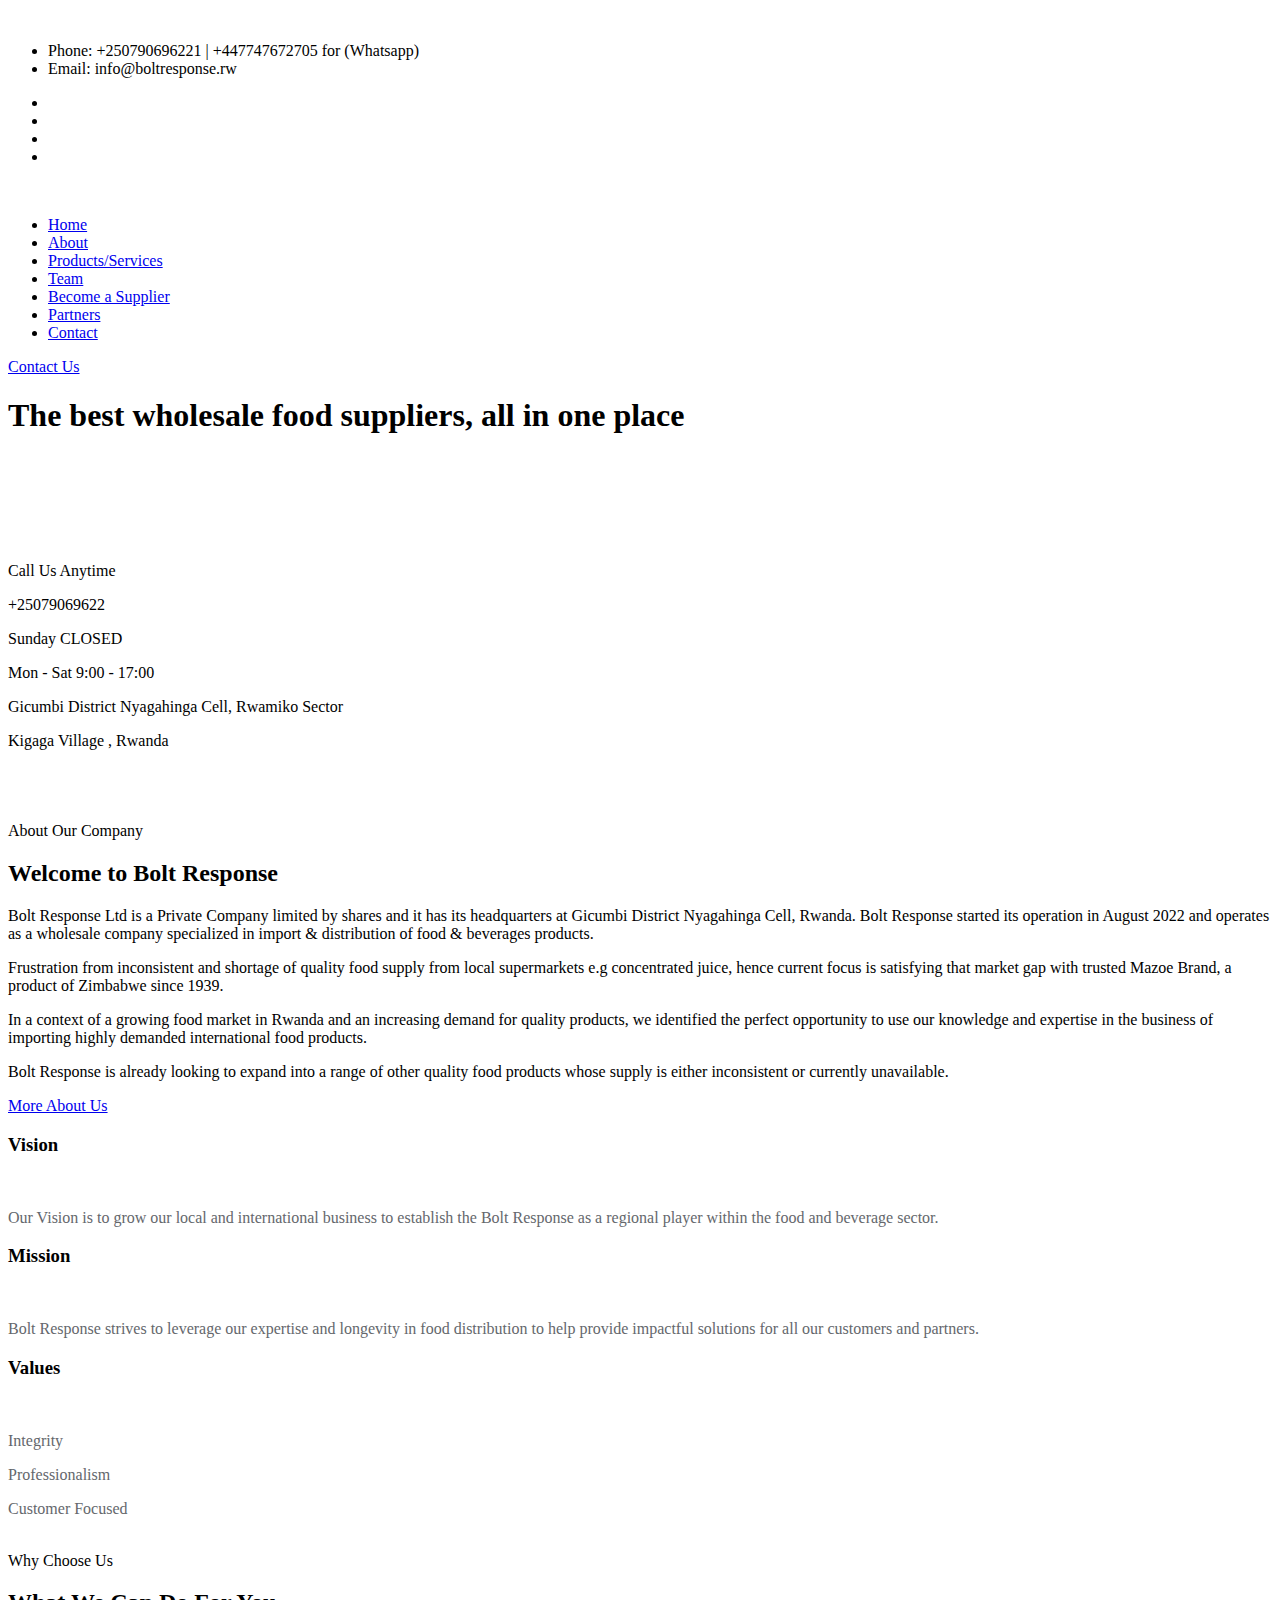
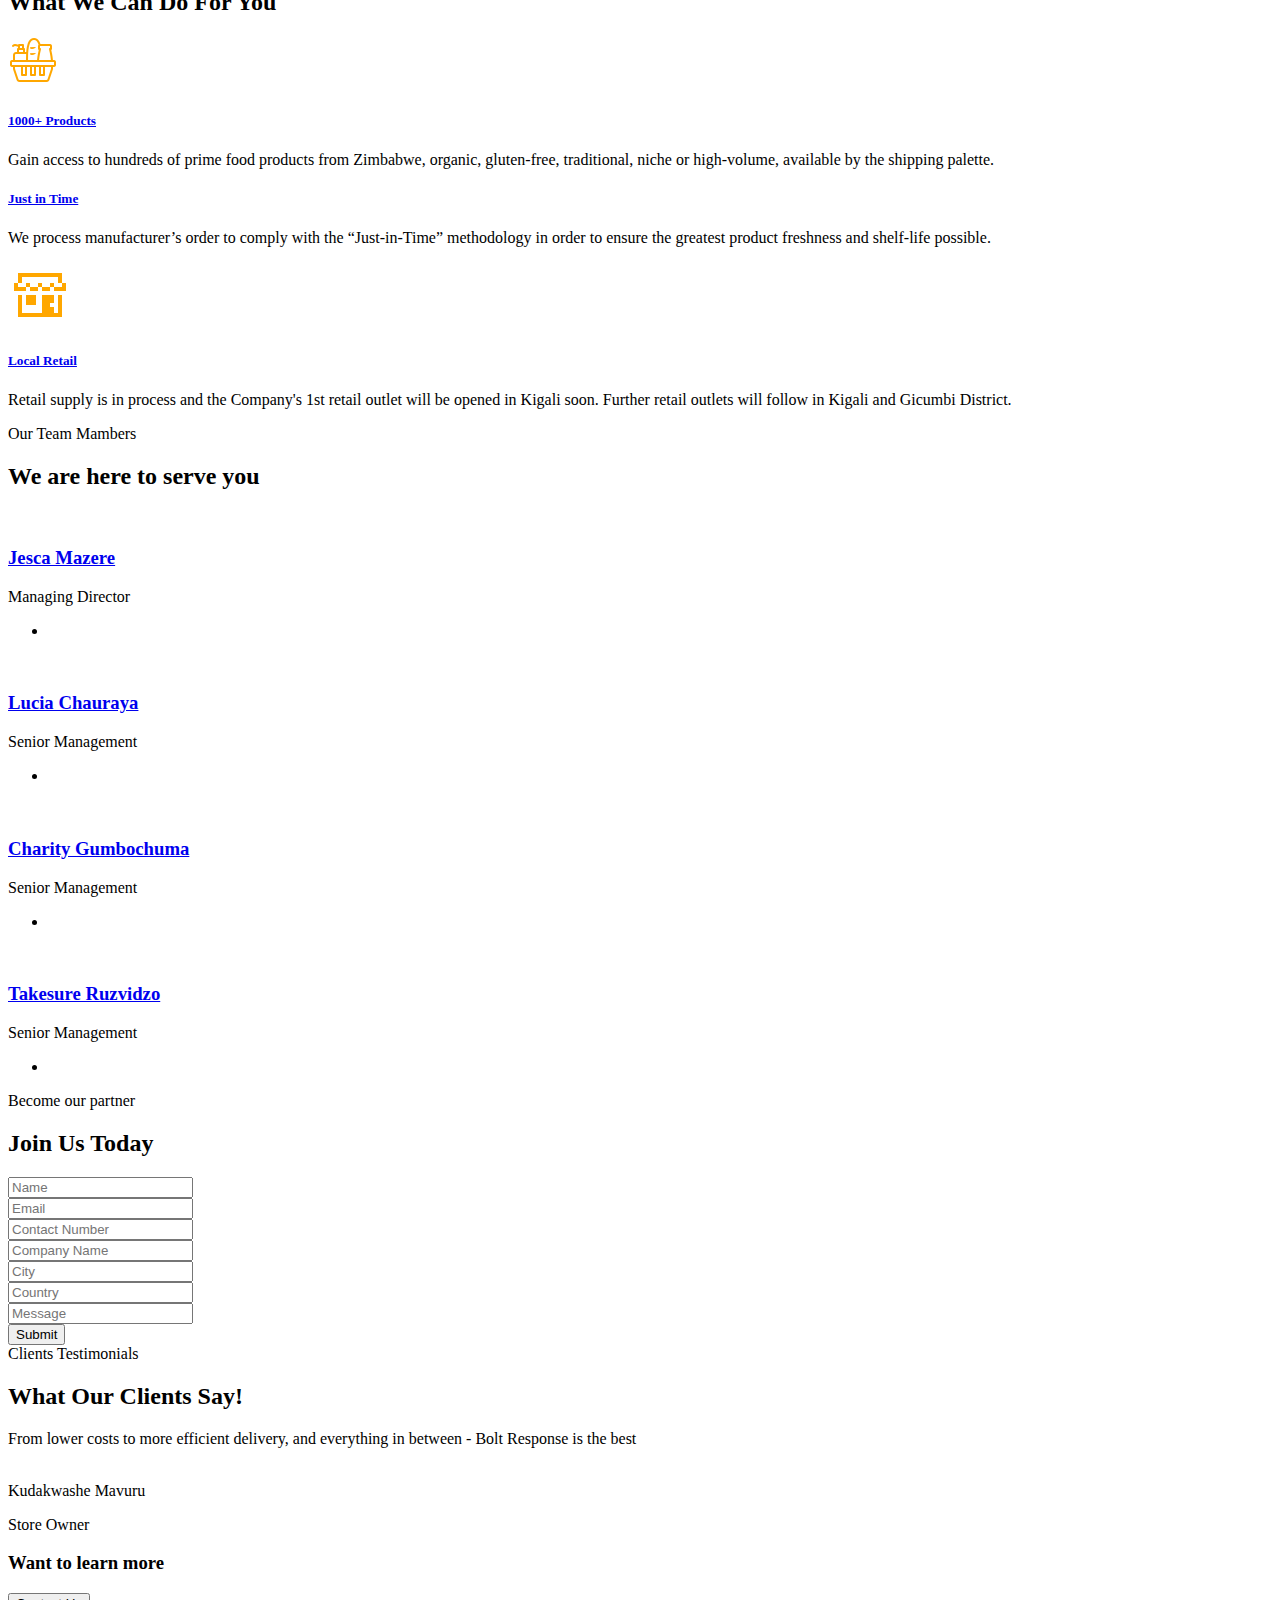
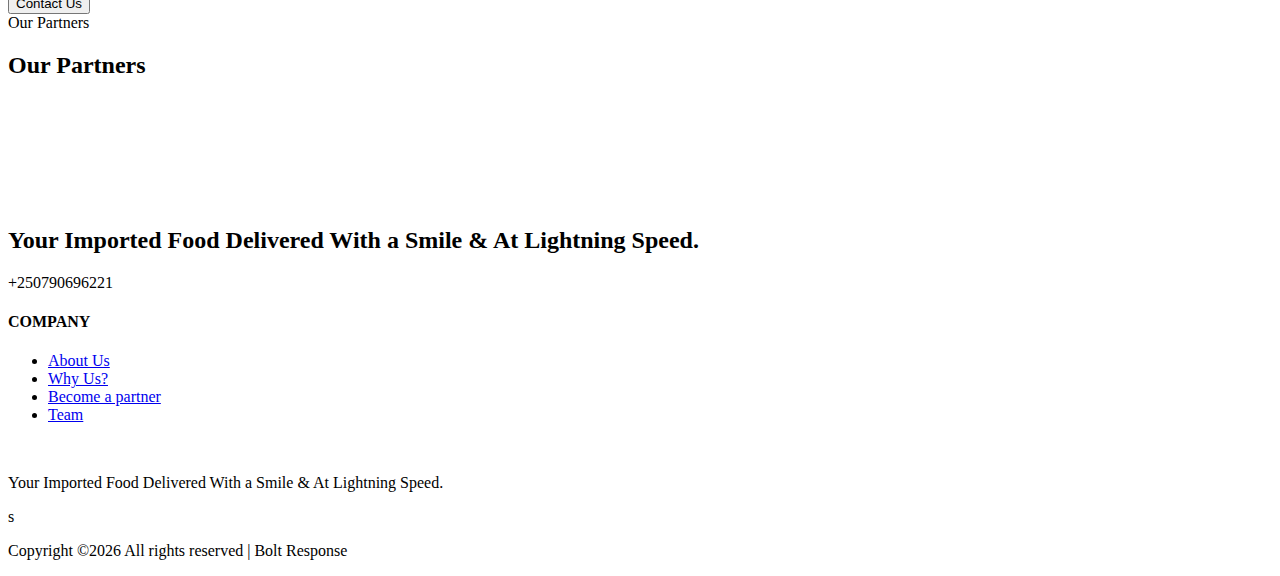
==== index.html @ c478bf7c "Add files via upload" ====
<!doctype html>
<html class="no-js" lang="zxx">
<head>
    <meta charset="utf-8">
    <meta http-equiv="x-ua-compatible" content="ie=edge">
    <title>Bolt Response</title>
    <meta name="description" content="">
    <meta name="viewport" content="width=device-width, initial-scale=1">
    <link rel="manifest" href="site.webmanifest">
    <link rel="shortcut icon" type="image/x-icon" href="assets/img/favicon.ico">

    <!-- CSS here -->
    <link rel="stylesheet" href="assets/css/bootstrap.min.css">
    <link rel="stylesheet" href="assets/css/owl.carousel.min.css">
    <link rel="stylesheet" href="assets/css/slicknav.css">
    <link rel="stylesheet" href="assets/css/flaticon.css">
    <link rel="stylesheet" href="assets/css/animate.min.css">
    <link rel="stylesheet" href="assets/css/magnific-popup.css">
    <link rel="stylesheet" href="assets/css/fontawesome-all.min.css">
    <link rel="stylesheet" href="assets/css/themify-icons.css">
    <link rel="stylesheet" href="assets/css/slick.css">
    <link rel="stylesheet" href="assets/css/nice-select.css">
    <link rel="stylesheet" href="assets/css/style.css">
</head>
<body>
<!--? Preloader Start -->
<div id="preloader-active">
    <div class="preloader d-flex align-items-center justify-content-center">
        <div class="preloader-inner position-relative">
            <div class="preloader-circle"></div>
            <div class="preloader-img pere-text">
                <img src="assets/img/logo/loder.jpg" alt="">
            </div>
        </div>
    </div>
</div>
<!-- Preloader Start -->
<header>
    <!-- Header Start -->
    <div class="header-area">
        <div class="main-header ">
            <div class="header-top d-none d-lg-block">
                <div class="container">
                    <div class="col-xl-12">
                        <div class="row d-flex justify-content-between align-items-center">
                            <div class="header-info-left">
                                <ul>     
                                    <li>Phone: +250790696221 | +447747672705 for (Whatsapp)</li>
                                    <li>Email: info@boltresponse.rw</li>
                                </ul>
                            </div>
                            <div class="header-info-right">
                                <ul class="header-social">    
                                    <li><a href="#"><i class="fab fa-twitter"></i></a></li>
                                    <li><a href="#"><i class="fab fa-facebook-f"></i></a></li>
                                    <li><a href="#"><i class="fab fa-linkedin-in"></i></a></li>
                                    <li> <a href="#"><i class="fab fa-instagram"></i></a></li>
                                </ul>
                            </div>
                        </div>
                    </div>
                </div>
            </div>
            <div class="header-bottom  header-sticky">
                <div class="container">
                    <div class="row align-items-center">
                        <!-- Logo -->
                        <div class="col-xl-2 col-lg-2">
                            <div class="logo">
                                <a href="index.html"><img src="assets/img/logo/logo.png" alt=""></a>
                            </div>
                        </div>
                        <div class="col-xl-10 col-lg-10">
                            <div class="menu-wrapper  d-flex align-items-center justify-content-end">
                                <!-- Main-menu -->
                                <div class="main-menu d-none d-lg-block">
                                    <nav> 
                                        <ul id="navigation">                                                                                          
                                            <li><a href="index.html">Home</a></li>
                                            <li><a href="#about">About</a></li>
                                            <li><a href="#products">Products/Services</a></li>
                                            <li><a href="#team">Team</a></li>
                                            <li><a href="#supplier">Become a Supplier</a></li>
                                            <li><a href="#partners">Partners</a></li>
                                            <li><a href="contact.html">Contact</a></li>
                                        </ul>
                                    </nav>
                                </div>
                                <!-- Header-btn -->
                                <div class="header-right-btn d-none d-lg-block ml-20">
                                    <a href="contact.html" class="btn header-btn">Contact Us</a>
                                </div>
                            </div>
                        </div> 
                        <!-- Mobile Menu -->
                        <div class="col-12">
                            <div class="mobile_menu d-block d-lg-none"></div>
                        </div>
                    </div>
                </div>
            </div>
        </div>
    </div>
    <!-- Header End -->
</header>
<main>
    <!--? slider Area Start-->
    <div class="slider-area ">
        <div class="slider-active">
            <!-- Single Slider -->
            <div class="single-slider slider-height d-flex align-items-center">
                <div class="container">
                    <div class="row">
                        <div class="col-xl-9 col-lg-9">
                            <div class="hero__caption">
                                <h1 >The best wholesale food suppliers,  <span>all in one place</span></h1>
                                <p style="color:white; font-size: 30px;">Hundreds of prime Zimbabwean food products delivered by pallet to your store, restaurant or warehouse!</p>
                            </div>
                        </div>
                    </div>
                </div>
            </div>
        </div>
    </div>
    <!-- slider Area End-->
    <!--? our info Start -->
    <div class="our-info-area pt-70 pb-40">
        <div class="container">
            <div class="row">
                <div class="col-lg-4 col-md-6 col-sm-6">
                    <div class="single-info mb-30">
                        <div class="info-icon">
                            <span class="flaticon-support"></span>
                        </div>
                        <div class="info-caption">
                            <p>Call Us Anytime</p>
                            <span>+25079069622</span>
                        </div>
                    </div>
                </div>
                <div class="col-lg-4 col-md-6 col-sm-6">
                    <div class="single-info mb-30">
                        <div class="info-icon">
                            <span class="flaticon-clock"></span>
                        </div>
                        <div class="info-caption">
                            <p>Sunday CLOSED</p>
                            <span>Mon - Sat 9:00 - 17:00</span>
                        </div>
                    </div>
                </div>
                <div class="col-lg-4 col-md-6 col-sm-6">
                    <div class="single-info mb-30">
                        <div class="info-icon">
                            <span class="flaticon-place"></span>
                        </div>
                        <div class="info-caption">
                            <p>Gicumbi District Nyagahinga Cell, Rwamiko Sector </p>
                            <span>Kigaga Village , Rwanda</span>
                        </div>
                    </div>
                </div>
            </div>
        </div>
    </div> <br><br>
    <!-- our info End -->

     <!--? About Area Start -->
    <div class="about-low-area padding-bottom" id="about">
        <div class="container">
            <div class="row"> 
                <div class="col-lg-6 col-md-12">
                    <!-- about-img -->
                    <div class="about-img ">
                        <div class="about-font-img">
                            <img src="assets/img/gallery/about2.png" alt="">
                        </div>
                        <div class="about-back-img d-none d-lg-block">
                            <img src="assets/img/gallery/about1.png" alt="">
                        </div>
                    </div>
                </div>
                <div class="col-lg-6 col-md-12">
                    <div class="about-caption mb-50">
                        <!-- Section Tittle -->
                        <div class="section-tittle mb-35">
                            <span>About Our Company</span>
                            <h2>Welcome to Bolt Response</h2>
                        </div>
                        <p>Bolt Response Ltd is a Private Company limited by shares and it has its headquarters at Gicumbi District Nyagahinga Cell, Rwanda. Bolt Response started its operation in August 2022 and operates as a wholesale company specialized in import & distribution of food & beverages products.</p>

                         <p>Frustration from inconsistent and shortage of quality food supply from local supermarkets e.g concentrated juice, hence current focus is satisfying that market gap with trusted Mazoe Brand, a product of Zimbabwe since 1939. </p>

                        <p>In a context of a growing food market in Rwanda and an increasing demand for quality products, we identified the perfect opportunity to use our knowledge and expertise in the business of importing highly demanded international food products.</p>

                        <p>Bolt Response is already looking to expand into a range of other quality food products whose supply is either inconsistent or currently unavailable.</p>

                        <a href="about.html" class="btn">More About Us</a>
                    </div>
                </div>
            </div>
        </div>
    </div>
    <!-- About Area End -->

    <section class="about-low-area about-caption">
      <div class="container">

        <div class="row mb-5">

          <div class="col-lg-4 col-md-6 col-12 mb-3 element-animate">
            <div class="media d-block media-feature text-center">
              <div class="media-body">
                <h3 class="mt-0 text-black">Vision</h3> <br>
                <p style="color:#64676c; font-size: 16px;">Our Vision is to grow our local and international business to establish the Bolt Response as a regional player within the food and beverage sector.</p>
              </div>
            </div>
          </div>

          <div class="col-lg-4 col-md-6 col-12 mb-3 element-animate">
            <div class="media d-block media-feature text-center">
              <div class="media-body">
                <h3 class="mt-0 text-black">Mission</h3><br>
                <p style="color:#64676c; font-size: 16px;">Bolt Response strives to leverage our expertise and longevity in food distribution to help provide impactful solutions for all our customers and partners.</p>
              </div>
            </div>
          </div>

          <div class="col-lg-4 col-md-6 col-12 mb-3 element-animate">
            <div class="media d-block media-feature text-center">
              <div class="media-body">
                <h3 class="mt-0 text-black">Values</h3> <br>
                <p style="color:#64676c; font-size: 16px;">Integrity</p>
                <p style="color:#64676c; font-size: 16px;">Professionalism</p>
                <p style="color:#64676c; font-size: 16px;">Customer Focused</p>
              </div>
            </div>
          </div>
        </div>
      </div>
    </section>
    <!-- END section -->

    <br>


    <!--? Categories Area Start -->
    <div class="categories-area " id="products">
        <div class="container">
            <div class="row">
                <div class="col-lg-12">
                    <!-- Section Tittle -->
                    <div class="section-tittle text-center mb-80">
                        <span>Why Choose Us</span>
                        <h2>What We Can Do For You</h2>
                    </div>
                </div>
            </div>
            <div class="row">
                <div class="col-lg-4 col-md-6 col-sm-6">
                    <div class="single-cat text-center mb-50">
                        <div class="cat-icon">
                            <span class="flaticon-food"><img src="[data-uri]"></span>
                        </div>
                        <div class="cat-cap">
                            <h5><a href="services.html">1000+ Products</a></h5>
                            <p>Gain access to hundreds of prime food products from Zimbabwe, organic, gluten-free, traditional, niche or high-volume, available by the shipping palette.  </p>
                        </div>
                    </div>
                </div>
                <div class="col-lg-4 col-md-6 col-sm-6">
                    <div class="single-cat text-center mb-50">
                        <div class="cat-icon">
                            <span class="flaticon-clock"></span>
                        </div>
                        <div class="cat-cap">
                            <h5><a href="services.html">Just in Time</a></h5>
                            <p>We process manufacturer’s order to comply with the “Just-in-Time” methodology in order to ensure the greatest product freshness and shelf-life possible.</p>
                        </div>
                    </div>
                </div>
                <div class="col-lg-4 col-md-6 col-sm-6">
                    <div class="single-cat text-center mb-50">
                        <div class="cat-icon">
                            <span class="flaticon-"><img src="[data-uri]"></span>
                        </div>
                        <div class="cat-cap">
                            <h5><a href="services.html">Local Retail</a></h5>
                            <p>Retail supply is in process and the Company's 1st retail outlet will be opened in Kigali soon. Further retail outlets will follow in Kigali and Gicumbi District.</p>
                        </div>
                    </div>
                </div>
            </div>
        </div>
    </div>
    <!-- Categories Area End -->

    <!--Team Ara Start -->
    <div class="team-area section-padding30" id="team">
        <div class="container">
            <div class="row justify-content-center">
                <div class="cl-xl-7 col-lg-8 col-md-10">
                    <!-- Section Tittle -->
                    <div class="section-tittle text-center mb-70">
                        <span>Our Team Mambers</span>
                        <h2>We are here to serve you</h2>
                    </div> 
                </div>
            </div>
            <div class="row">
                <div class="col-lg-3 col-md-4 col-sm-4">
                    <div class="single-team mb-30 text-center">
                        <div class="team-img">
                            <img src="assets/img/gallery/team1.png" alt="">
                            <div class="team-caption">
                                <h3><a href="#">Jesca Mazere</a></h3>
                                <p>Managing Director</p>
                                <div class="team-social">
                                    <ul>
                                        <li><a href="#"><i class="fab fa-linkedin-in"></i></a></li>
                                    </ul>
                                </div>
                            </div>
                        </div>
                    </div>
                </div>
                <div class="col-lg-3 col-md-4 col-sm-4">
                    <div class="single-team mb-30 text-center">
                        <div class="team-img">
                            <img src="assets/img/gallery/team1.png" alt="">
                            <div class="team-caption">
                                <h3><a href="#">Lucia Chauraya</a></h3>
                                <p>Senior Management</p>
                                <!-- Blog Social -->
                                <div class="team-social">
                                    <ul>
                                        <li><a href="#"><i class="fab fa-linkedin-in"></i></a></li>
                                    </ul>
                                </div>
                            </div>
                        </div>
                    </div>
                </div>
                <div class="col-lg-3 col-md-4 col-sm-4">
                    <div class="single-team mb-30 text-center">
                        <div class="team-img">
                            <img src="assets/img/gallery/team1.png" alt="">
                            <div class="team-caption">
                                <h3><a href="#">Charity Gumbochuma</a></h3>
                                <p>Senior Management</p>
                                <!-- Blog Social -->
                                <div class="team-social">
                                    <ul>
                                        <li><a href="#"><i class="fab fa-linkedin-in"></i></a></li>
                                    </ul>
                                </div>
                            </div>
                        </div>
                    </div>
                </div>
                <div class="col-lg-3 col-md-4 col-sm-4">
                    <div class="single-team mb-30 text-center">
                        <div class="team-img">
                            <img src="assets/img/gallery/team1.png" alt="">
                            <div class="team-caption">
                                <h3><a href="#">Takesure Ruzvidzo</a></h3>
                                <p>Senior Management</p>
                                <!-- Blog Social -->
                                <div class="team-social">
                                    <ul>
                                        <li><a href="#"><i class="fab fa-linkedin-in"></i></a></li>
                                    </ul>
                                </div>
                            </div>
                        </div>
                    </div>
                </div>
            </div>
        </div>
    </div>
    <!-- Team Ara End -->


    <!--? contact-form start -->
    <section class="contact-form-area section-bg  pt-115 pb-120 fix" data-background="assets/img/gallery/section_bg02.jpg" id="supplier">
        <div class="container">
            <div class="row justify-content-end">
                <!-- Contact wrapper -->
                <div class="col-xl-8 col-lg-9">
                    <div class="contact-form-wrapper">
                        <!-- From tittle -->
                        <div class="row">
                            <div class="col-lg-12">
                                <!-- Section Tittle -->
                                <div class="section-tittle mb-50">
                                    <span>Become our partner</span>
                                    <h2>Join Us Today</h2>
                                </div>
                            </div>
                        </div>
                        <!-- form -->
                        <form action="mailto:patrick@ambi-vision.com" method="POST" enctype="multipart/form-data" class="contact-form">
                            <div class="row ">
                                <div class="col-lg-6 col-md-6">
                                    <div class="input-form">
                                        <input type="text" placeholder="Name">
                                    </div>
                                </div>
                                <div class="col-lg-6 col-md-6">
                                    <div class="input-form">
                                        <input type="text" placeholder="Email">
                                    </div>
                                </div>
                                <div class="col-lg-12">
                                    <div class="input-form">
                                        <input type="text" placeholder="Contact Number">
                                    </div>
                                </div>
                                <div class="col-lg-12">
                                    <div class="input-form">
                                        <input type="text" placeholder="Company Name">
                                    </div>
                                </div>
                                <div class="col-lg-6 col-md-6 col-sm-6">
                                    <div class="input-form">
                                        <input type="text" placeholder="City">
                                    </div>
                                </div>
                                <div class="col-lg-6 col-md-6 col-sm-6">
                                    <div class="input-form">
                                        <input type="text" placeholder="Country">
                                    </div>
                                </div>
                                <div class="col-lg-12">
                                    <div class="input-form">
                                        <input type="text" placeholder="Message">
                                    </div>
                                </div>
                                
                                <div class="col-lg-12">
                                    <button name="submit" class="submit-btn">Submit</button>
                                </div>
                            </div>
                        </form>	
                    </div>
                </div>
            </div>
        </div>
    </section>
    <!-- contact-form end -->
    
    <!--? Testimonial Start -->
    <div class="testimonial-area testimonial-padding section-bg" data-background="assets/img/gallery/section_bg04.jpg">
        <div class="container">
            <div class="row justify-content-between">
                <div class="col-xl-7 col-lg-7">
                    <!-- Section Tittle -->
                    <div class="section-tittle section-tittle2 mb-25">
                        <span>Clients Testimonials</span>
                        <h2>What Our Clients Say!</h2>
                    </div> 
                    <div class="h1-testimonial-active mb-70">
                        <!-- Single Testimonial -->
                        <div class="single-testimonial ">
                            <!-- Testimonial Content -->
                            <div class="testimonial-caption ">
                                <div class="testimonial-top-cap">
                                    <p>From lower costs to more efficient delivery, and everything in between - Bolt Response is the best</p>
                                </div>
                                <!-- founder -->
                                <div class="testimonial-founder d-flex align-items-center">
                                    <div class="founder-img">
                                        <img src="assets/img/gallery/Homepage_testi.png" alt="">
                                    </div>
                                    <div class="founder-text">
                                        <span>Kudakwashe Mavuru</span>
                                        <p>Store Owner</p>
                                    </div>
                                </div>
                            </div>
                        </div>
                       
                    </div>
                </div>
                <!-- Form Start -->
                <div class="col-xl-4 col-lg-5 col-md-8">
                    <div class="testimonial-form text-center">
                        <h3>Want to learn more</h3>
                        <button name="submit" class="submit-btn">Contact Us</button>
                    </div>
                </div>
                <!-- Form End -->
            </div>
        </div>
    </div>
    <!-- Testimonial End -->
    <!--? Blog Area Start -->
    <div class="home-blog-area section-padding30" id="partners">
        <div class="container">
            <!-- Section Tittle -->
            <div class="row">
                <div class="col-lg-12">
                    <div class="section-tittle text-center mb-70">
                        <span>Our Partners</span>
                        <h2>Our Partners</h2>
                    </div>
                </div>
            </div>
            <div class="row">
                <div class="col-lg-1 col-md-2">
                    <div class="home-blog-single mb-30">
                        <div class="blog-img-cap">
                            <div class="blog-img">
                                <img src="assets/img/gallery/.png" alt="">
                            </div>
                        </div>
                    </div>
                </div>
                <div class="col-lg-2 col-md-5">
                    <div class="home-blog-single mb-30">
                        <div class="blog-img-cap">
                            <div class="blog-img">
                                <img src="assets/img/gallery/1.png" alt="">
                            </div>
                        </div>
                    </div>
                </div>
                <div class="col-lg-2 col-md-5">
                    <div class="home-blog-single mb-30">
                        <div class="blog-img-cap">
                            <div class="blog-img">
                                <img src="assets/img/gallery/2.png" alt="">
                            </div>
                        </div>
                    </div>
                </div>
                <div class="col-lg-2 col-md-5">
                    <div class="home-blog-single mb-30">
                        <div class="blog-img-cap">
                            <div class="blog-img">
                                <img src="assets/img/gallery/3.png" alt="">
                            </div>
                        </div>
                    </div>
                </div>
                <div class="col-lg-2 col-md-5">
                    <div class="home-blog-single mb-30">
                        <div class="blog-img-cap">
                            <div class="blog-img">
                                <img src="assets/img/gallery/4.png" alt="">
                            </div>
                        </div>
                    </div>
                </div>
                <div class="col-lg-2 col-md-5">
                    <div class="home-blog-single mb-30">
                        <div class="blog-img-cap">
                            <div class="blog-img">
                                <img src="assets/img/gallery/5.png" alt="">
                            </div>
                        </div>
                    </div>
                </div>
            </div>
        </div>
    </div>
    <!-- Blog Area End -->
</main>
<footer>
    <!--? Footer Start-->
    <div class="footer-area footer-bg">
        <div class="container">
            <div class="footer-top footer-padding">
                <!-- footer Heading -->
                <div class="footer-heading">
                    <div class="row justify-content-between">
                        <div class="col-xl-6 col-lg-8 col-md-8">
                            <div class="wantToWork-caption wantToWork-caption2">
                                <h2> Your Imported Food Delivered With a Smile & At Lightning Speed.</h2>
                            </div>
                        </div>
                        <div class="col-xl-3 col-lg-4">
                            <span class="contact-number f-right">+250790696221</span>
                        </div>
                    </div>
                </div>
                <!-- Footer Menu -->
                <div class="row d-flex justify-content-between">
                    <div class="col-xl-2 col-lg-2 col-md-4 col-sm-6">
                        <div class="single-footer-caption mb-50">
                            <div class="footer-tittle">
                                <h4>COMPANY</h4>
                                <ul>
                                    <li><a href="#">About Us</a></li>
                                    <li><a href="#">Why Us?</a></li>
                                    <li><a href="#">Become a partner</a></li>
                                    <li><a href="#">Team</a></li>
                                </ul>
                            </div>
                        </div>
                    </div>
                    <div class="col-xl-3 col-lg-4 col-md-5 col-sm-6">
                        <div class="single-footer-caption mb-50">
                            <!-- logo -->
                            <div class="footer-logo">
                                <a href="index.html"><img src="assets/img/logo/logo2_footer.png" alt=""></a>
                            </div>
                            <div class="footer-tittle">
                                <div class="footer-pera">
                                    <p class="info1">Your Imported Food Delivered With a Smile & At Lightning Speed.</p>
                                </div>
                            </div>
                            <!-- Footer Social -->
                            <div class="footer-social ">
                                <a href="https://www.facebook.com/sai4ull"><i class="fab fa-facebook-f"></i></a>
                                <a href=""><i class="fab fa-twitter"></i></a>
                                <a href="#"><i class="fas fa-linkedin-in"></i></a>
                                <a href="#"><i class="fab fa-instagram"></i></a>
                            </div>s
                        </div>
                    </div>
                </div>
            </div>
            <!-- Footer Bottom -->
            <div class="footer-bottom">
                <div class="row d-flex align-items-center">
                    <div class="col-lg-12">
                        <div class="footer-copy-right text-center">
                            <p> Copyright &copy;<script>document.write(new Date().getFullYear());</script> All rights reserved | Bolt Response</a></p>
                        </div>
                    </div>
                </div>
            </div>
        </div>
    </div>
    <!-- Footer End-->
</footer>
<!-- Scroll Up -->
<div id="back-top" >
    <a title="Go to Top" href="#"> <i class="fas fa-level-up-alt"></i></a>
</div>

    <!-- JS here -->

    <script src="./assets/js/vendor/modernizr-3.5.0.min.js"></script>
    <!-- Jquery, Popper, Bootstrap -->
    <script src="./assets/js/vendor/jquery-1.12.4.min.js"></script>
    <script src="./assets/js/popper.min.js"></script>
    <script src="./assets/js/bootstrap.min.js"></script>
    <!-- Jquery Mobile Menu -->
    <script src="./assets/js/jquery.slicknav.min.js"></script>

    <!-- Jquery Slick , Owl-Carousel Plugins -->
    <script src="./assets/js/owl.carousel.min.js"></script>
    <script src="./assets/js/slick.min.js"></script>
    <!-- One Page, Animated-HeadLin -->
    <script src="./assets/js/wow.min.js"></script>
    <script src="./assets/js/animated.headline.js"></script>
    <script src="./assets/js/jquery.magnific-popup.js"></script>

    <!-- Nice-select, sticky -->
    <script src="./assets/js/jquery.nice-select.min.js"></script>
    <script src="./assets/js/jquery.sticky.js"></script>
    
    <!-- contact js -->
    <script src="./assets/js/contact.js"></script>
    <script src="./assets/js/jquery.form.js"></script>
    <script src="./assets/js/jquery.validate.min.js"></script>
    <script src="./assets/js/mail-script.js"></script>
    <script src="./assets/js/jquery.ajaxchimp.min.js"></script>
    
    <!-- Jquery Plugins, main Jquery -->	
    <script src="./assets/js/plugins.js"></script>
    <script src="./assets/js/main.js"></script>
    
</body>
</html>
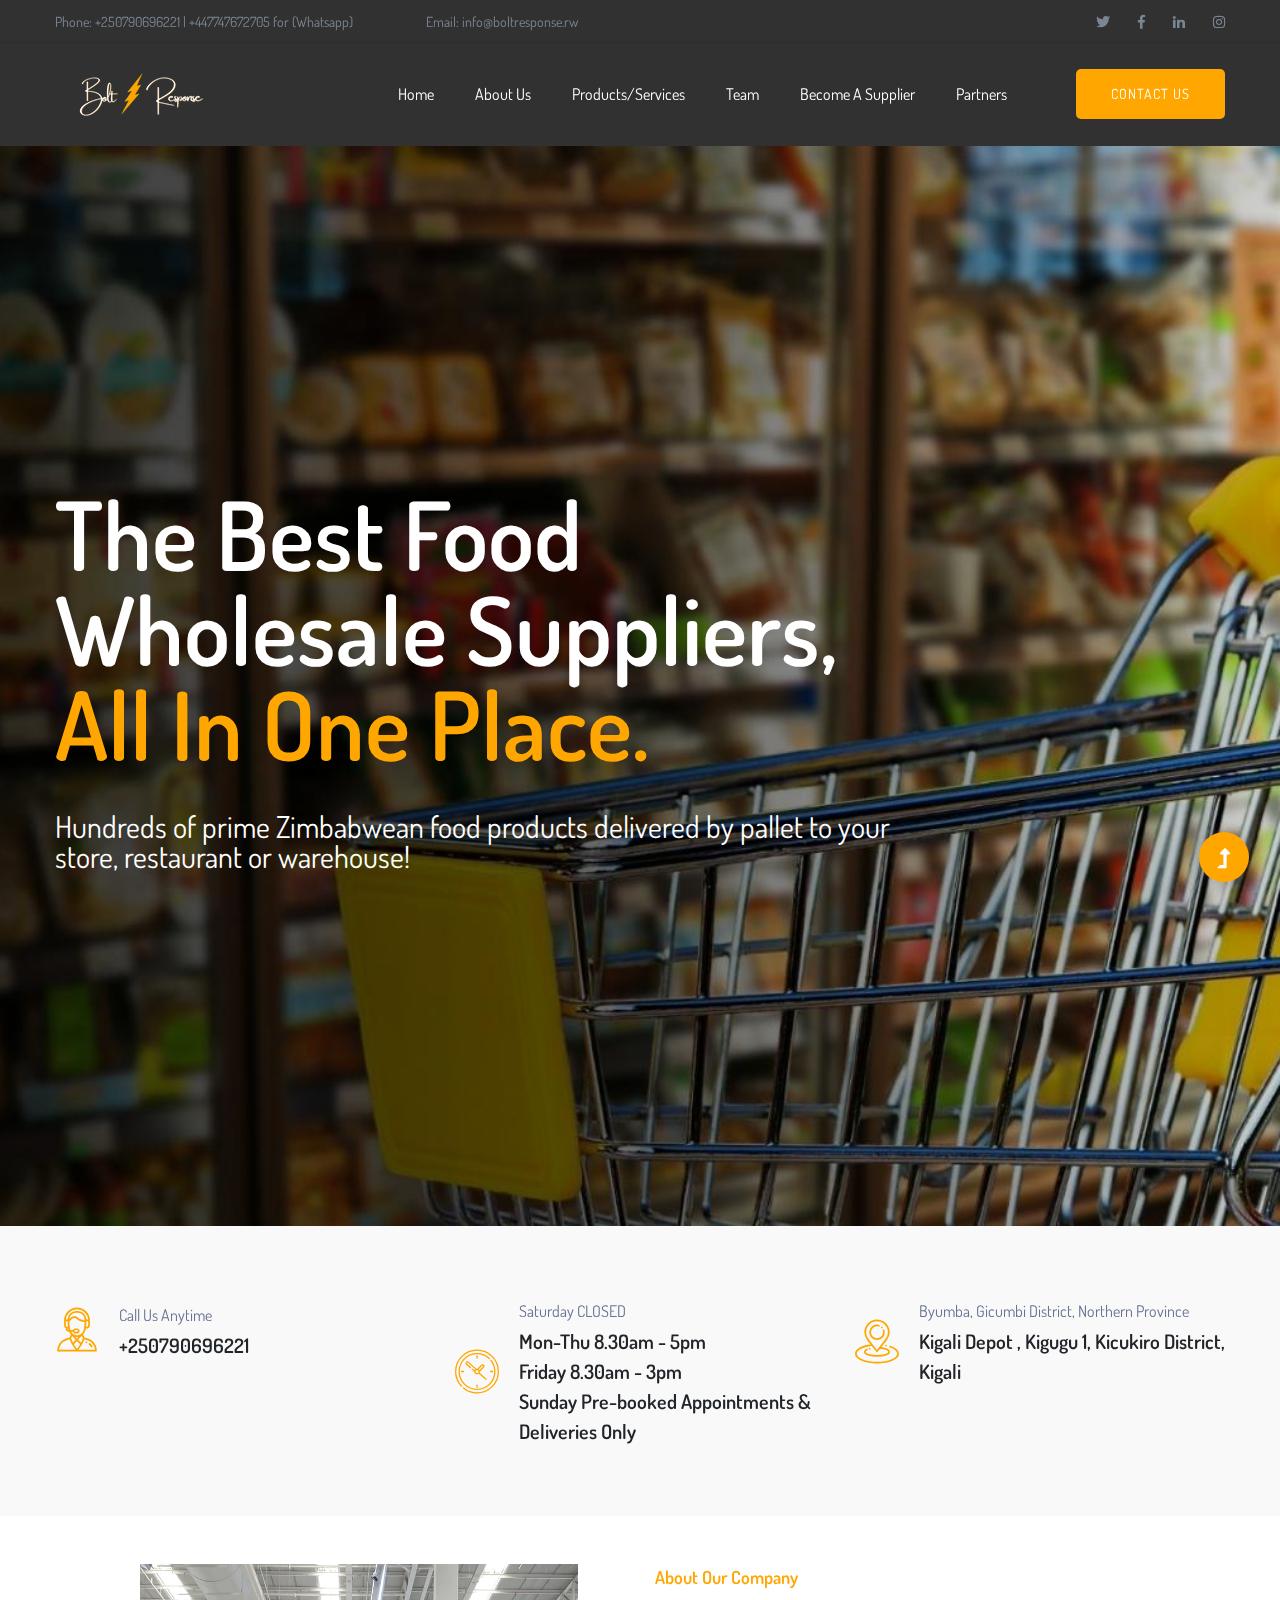
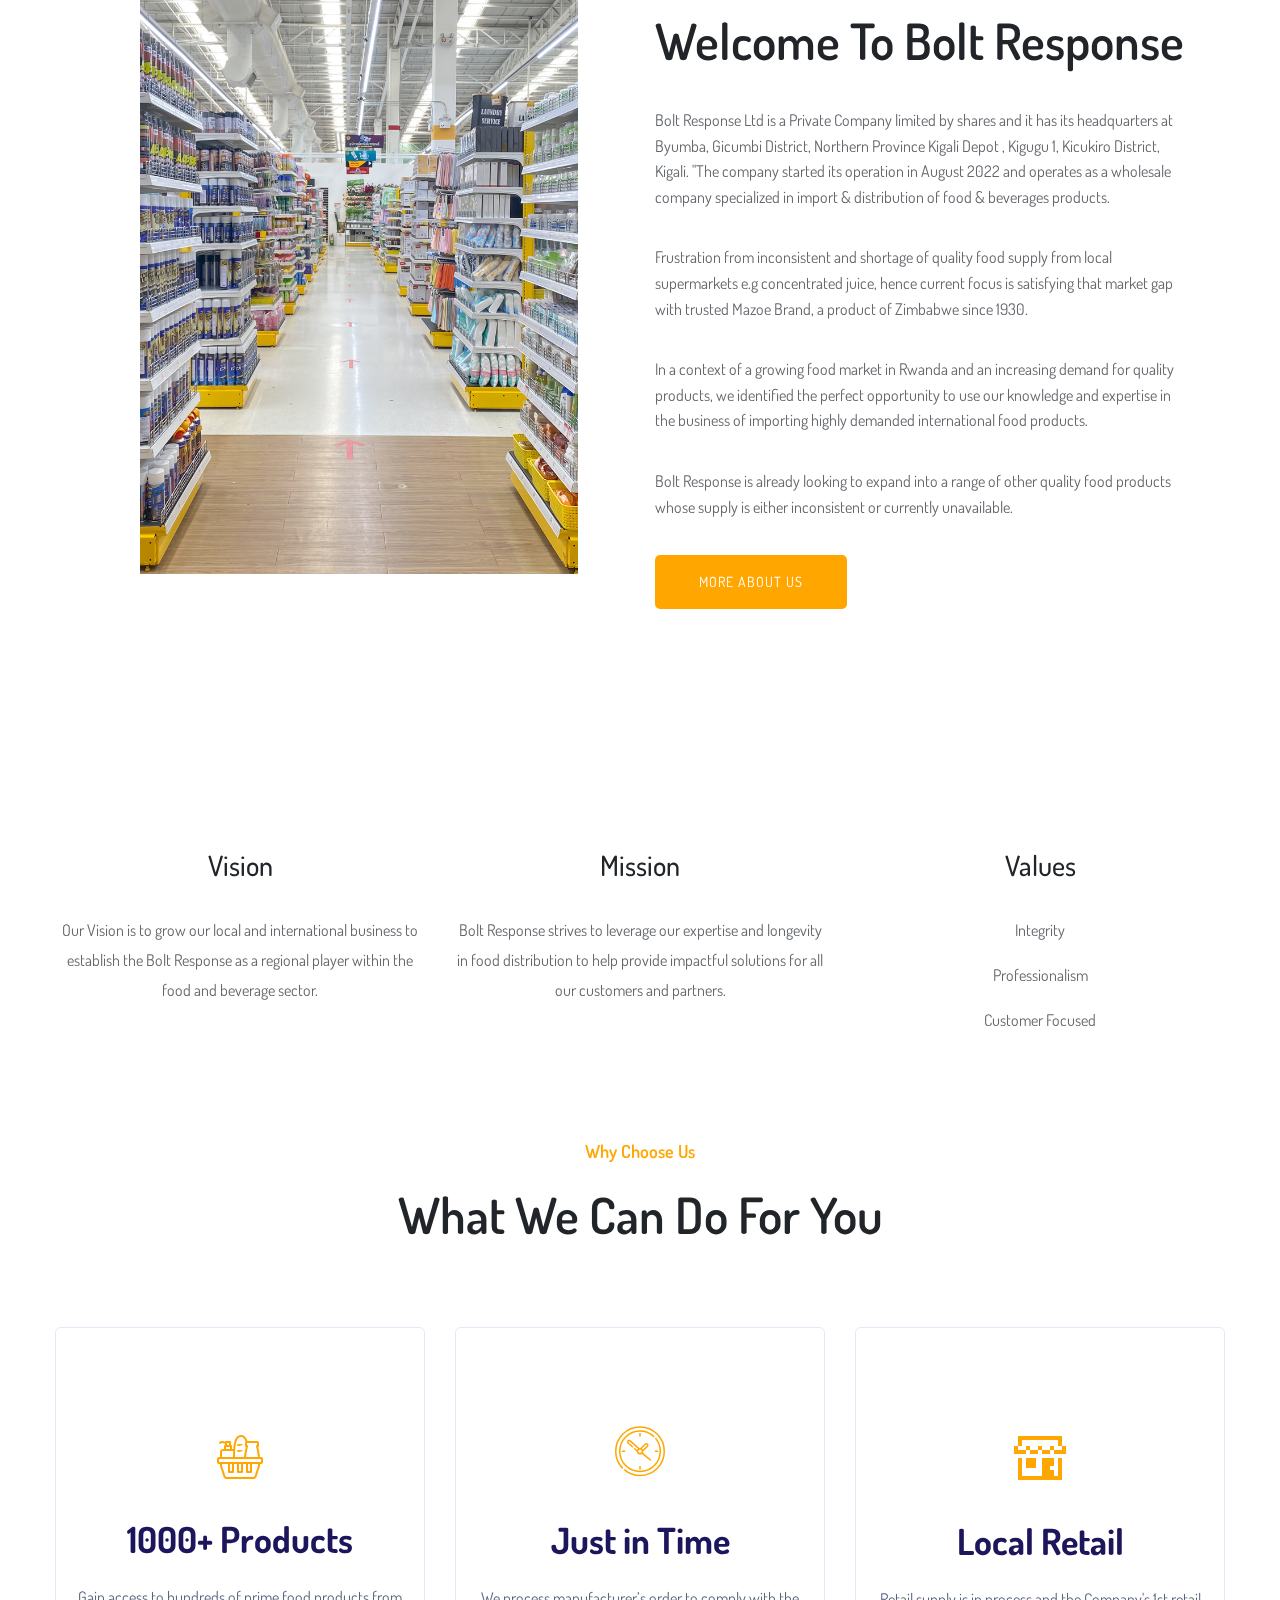
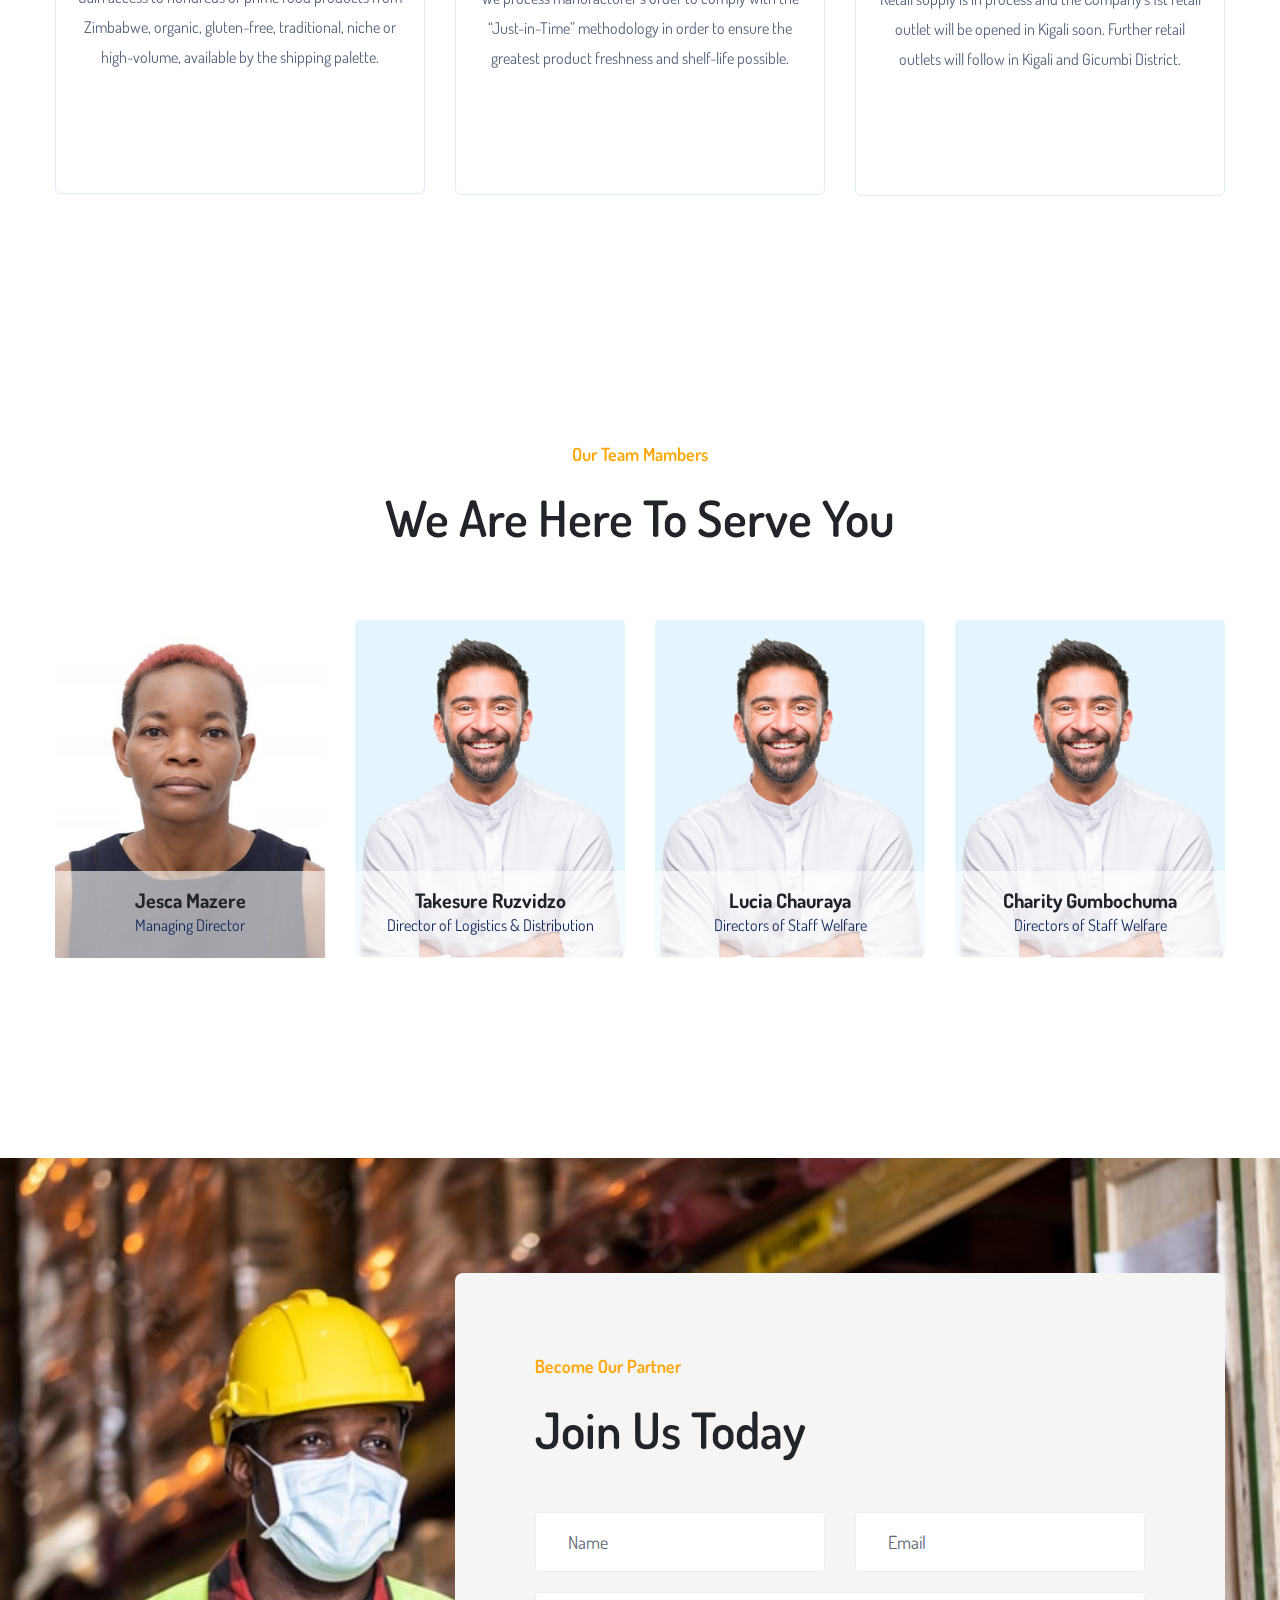
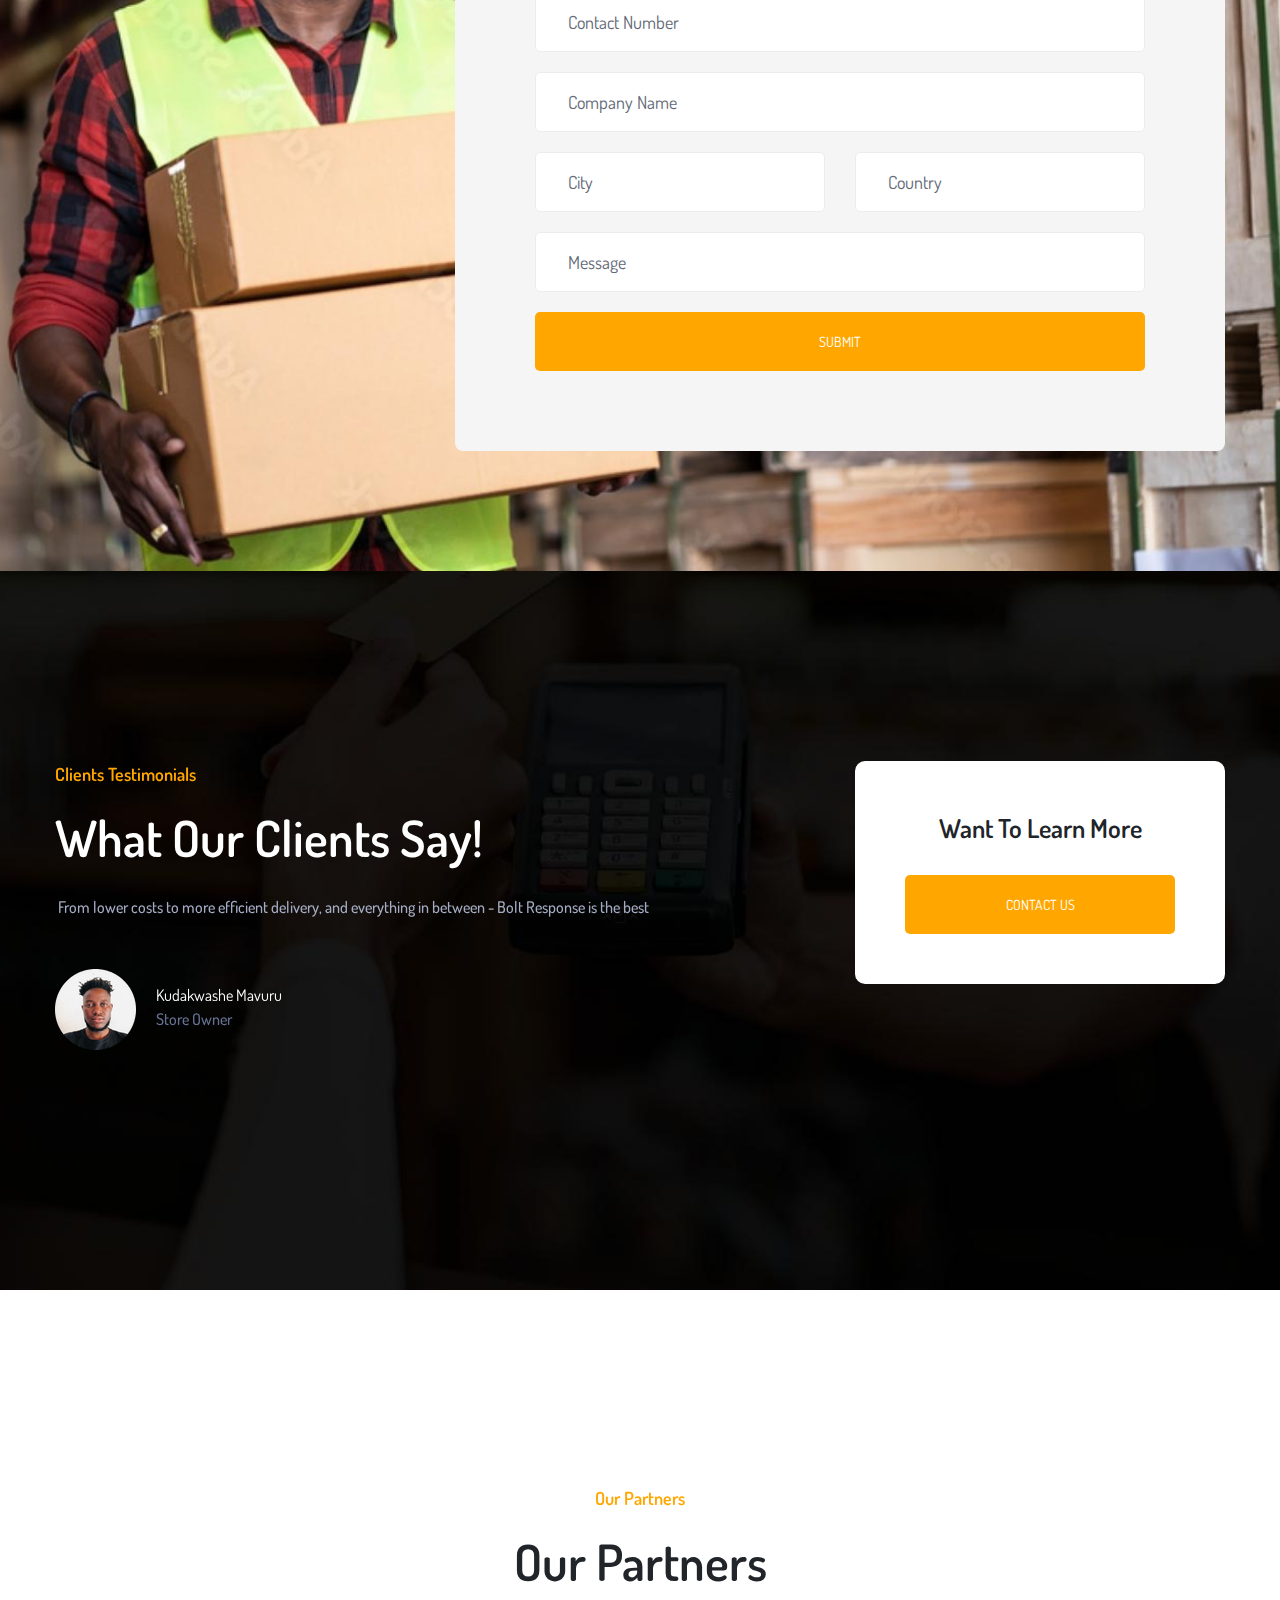
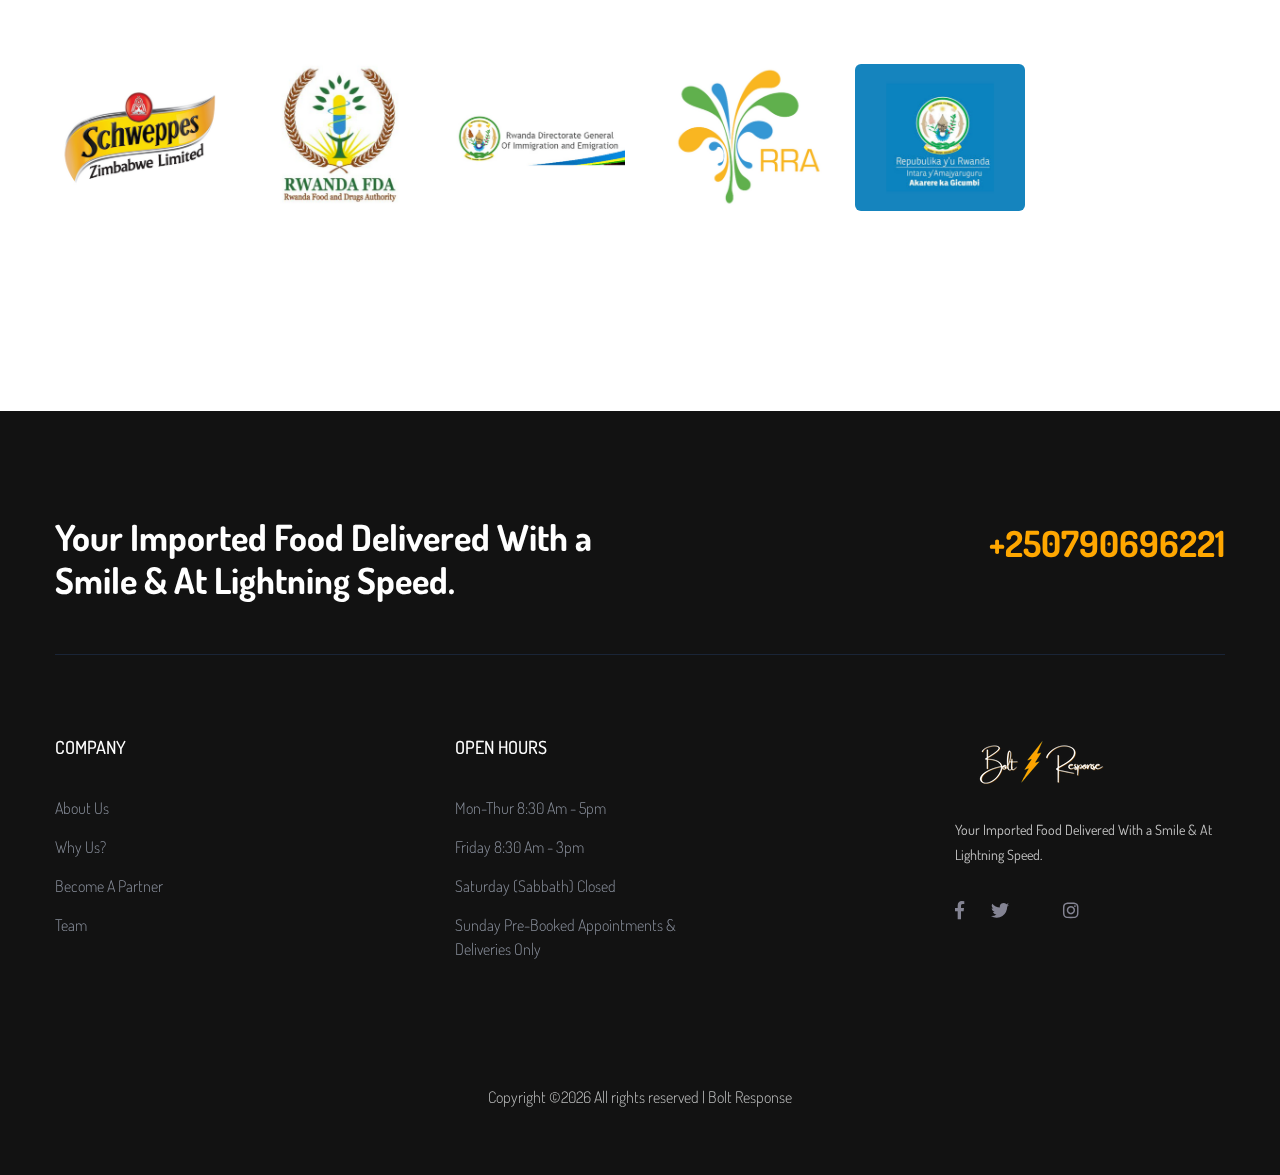
==== commit 3965aef1: "Add files via upload" ====
--- a/index.html
+++ b/index.html
@@ -77,12 +77,11 @@
                                     <nav> 
                                         <ul id="navigation">                                                                                          
                                             <li><a href="index.html">Home</a></li>
-                                            <li><a href="#about">About</a></li>
+                                            <li><a href="#about">About Us</a></li>
                                             <li><a href="#products">Products/Services</a></li>
                                             <li><a href="#team">Team</a></li>
                                             <li><a href="#supplier">Become a Supplier</a></li>
                                             <li><a href="#partners">Partners</a></li>
-                                            <li><a href="contact.html">Contact</a></li>
                                         </ul>
                                     </nav>
                                 </div>
@@ -113,7 +112,7 @@
                     <div class="row">
                         <div class="col-xl-9 col-lg-9">
                             <div class="hero__caption">
-                                <h1 >The best wholesale food suppliers,  <span>all in one place</span></h1>
+                                <h1 >The Best Food Wholesale Suppliers, <span>All In One Place.</span></h1>
                                 <p style="color:white; font-size: 30px;">Hundreds of prime Zimbabwean food products delivered by pallet to your store, restaurant or warehouse!</p>
                             </div>
                         </div>
@@ -134,7 +133,7 @@
                         </div>
                         <div class="info-caption">
                             <p>Call Us Anytime</p>
-                            <span>+25079069622</span>
+                            <span>+250790696221</span>
                         </div>
                     </div>
                 </div>
@@ -144,8 +143,11 @@
                             <span class="flaticon-clock"></span>
                         </div>
                         <div class="info-caption">
-                            <p>Sunday CLOSED</p>
-                            <span>Mon - Sat 9:00 - 17:00</span>
+                            <p>Saturday CLOSED</p>
+                            <span>Mon-Thu 8.30am - 5pm</span>
+                            <span>Friday 8.30am - 3pm</span>
+                            <span>Sunday Pre-booked Appointments & Deliveries Only</span>
+
                         </div>
                     </div>
                 </div>
@@ -155,8 +157,8 @@
                             <span class="flaticon-place"></span>
                         </div>
                         <div class="info-caption">
-                            <p>Gicumbi District Nyagahinga Cell, Rwamiko Sector </p>
-                            <span>Kigaga Village , Rwanda</span>
+                            <p>Byumba, Gicumbi District, Northern Province</p>
+                            <span>Kigali Depot , Kigugu 1, Kicukiro District, Kigali</span>
                         </div>
                     </div>
                 </div>
@@ -187,9 +189,9 @@
                             <span>About Our Company</span>
                             <h2>Welcome to Bolt Response</h2>
                         </div>
-                        <p>Bolt Response Ltd is a Private Company limited by shares and it has its headquarters at Gicumbi District Nyagahinga Cell, Rwanda. Bolt Response started its operation in August 2022 and operates as a wholesale company specialized in import & distribution of food & beverages products.</p>
-
-                         <p>Frustration from inconsistent and shortage of quality food supply from local supermarkets e.g concentrated juice, hence current focus is satisfying that market gap with trusted Mazoe Brand, a product of Zimbabwe since 1939. </p>
+                        <p>Bolt Response Ltd is a Private Company limited by shares and it has its headquarters at Byumba, Gicumbi District, Northern Province Kigali Depot , Kigugu 1, Kicukiro District, Kigali. "The company started its operation in August 2022 and operates as a wholesale company specialized in import & distribution of food & beverages products.</p>
+
+                         <p>Frustration from inconsistent and shortage of quality food supply from local supermarkets e.g concentrated juice, hence current focus is satisfying that market gap with trusted Mazoe Brand, a product of Zimbabwe since 1930. </p>
 
                         <p>In a context of a growing food market in Rwanda and an increasing demand for quality products, we identified the perfect opportunity to use our knowledge and expertise in the business of importing highly demanded international food products.</p>
 
@@ -327,10 +329,10 @@
                 <div class="col-lg-3 col-md-4 col-sm-4">
                     <div class="single-team mb-30 text-center">
                         <div class="team-img">
-                            <img src="assets/img/gallery/team1.png" alt="">
+                            <img src="assets/img/gallery/team2.png" alt="">
                             <div class="team-caption">
-                                <h3><a href="#">Lucia Chauraya</a></h3>
-                                <p>Senior Management</p>
+                                <h3><a href="#">Takesure Ruzvidzo</a></h3>
+                                <p>Director of Logistics & Distribution</p>
                                 <!-- Blog Social -->
                                 <div class="team-social">
                                     <ul>
@@ -344,10 +346,10 @@
                 <div class="col-lg-3 col-md-4 col-sm-4">
                     <div class="single-team mb-30 text-center">
                         <div class="team-img">
-                            <img src="assets/img/gallery/team1.png" alt="">
+                            <img src="assets/img/gallery/team2.png" alt="">
                             <div class="team-caption">
-                                <h3><a href="#">Charity Gumbochuma</a></h3>
-                                <p>Senior Management</p>
+                                <h3><a href="#">Lucia Chauraya</a></h3>
+                                <p>Directors of Staff Welfare</p>
                                 <!-- Blog Social -->
                                 <div class="team-social">
                                     <ul>
@@ -361,10 +363,10 @@
                 <div class="col-lg-3 col-md-4 col-sm-4">
                     <div class="single-team mb-30 text-center">
                         <div class="team-img">
-                            <img src="assets/img/gallery/team1.png" alt="">
+                            <img src="assets/img/gallery/team2.png" alt="">
                             <div class="team-caption">
-                                <h3><a href="#">Takesure Ruzvidzo</a></h3>
-                                <p>Senior Management</p>
+                                <h3><a href="#">Charity Gumbochuma</a></h3>
+                                <p>Directors of Staff Welfare</p>
                                 <!-- Blog Social -->
                                 <div class="team-social">
                                     <ul>
@@ -399,7 +401,7 @@
                             </div>
                         </div>
                         <!-- form -->
-                        <form action="mailto:patrick@ambi-vision.com" method="POST" enctype="multipart/form-data" class="contact-form">
+                        <form action="mailto:info@boltresponse.rw" method="POST" enctype="multipart/form-data" class="contact-form">
                             <div class="row ">
                                 <div class="col-lg-6 col-md-6">
                                     <div class="input-form">
@@ -507,15 +509,6 @@
                 </div>
             </div>
             <div class="row">
-                <div class="col-lg-1 col-md-2">
-                    <div class="home-blog-single mb-30">
-                        <div class="blog-img-cap">
-                            <div class="blog-img">
-                                <img src="assets/img/gallery/.png" alt="">
-                            </div>
-                        </div>
-                    </div>
-                </div>
                 <div class="col-lg-2 col-md-5">
                     <div class="home-blog-single mb-30">
                         <div class="blog-img-cap">
@@ -557,6 +550,15 @@
                         <div class="blog-img-cap">
                             <div class="blog-img">
                                 <img src="assets/img/gallery/5.png" alt="">
+                            </div>
+                        </div>
+                    </div>
+                </div>
+                <div class="col-lg-2 col-md-5">
+                    <div class="home-blog-single mb-30">
+                        <div class="blog-img-cap">
+                            <div class="blog-img">
+                                <img src="assets/img/gallery/6.png" alt="">
                             </div>
                         </div>
                     </div>
@@ -599,6 +601,19 @@
                             </div>
                         </div>
                     </div>
+                    <div class="col-xl-3 col-lg-3 col-md-4 col-sm-6">
+                        <div class="single-footer-caption mb-50">
+                            <div class="footer-tittle">
+                                <h4>Open Hours</h4>
+                                <ul>
+                                    <li><a href="#"> Mon-Thur 8:30 am - 5pm</a></li>
+                                    <li><a href="#"> Friday 8:30 am - 3pm</a></li>
+                                    <li><a href="#"> Saturday (Sabbath) Closed</a></li>
+                                    <li><a href="#"> Sunday Pre-booked Appointments & Deliveries Only</a></li>
+                                </ul>
+                            </div>
+                        </div>
+                    </div>
                     <div class="col-xl-3 col-lg-4 col-md-5 col-sm-6">
                         <div class="single-footer-caption mb-50">
                             <!-- logo -->
@@ -616,7 +631,7 @@
                                 <a href=""><i class="fab fa-twitter"></i></a>
                                 <a href="#"><i class="fas fa-linkedin-in"></i></a>
                                 <a href="#"><i class="fab fa-instagram"></i></a>
-                            </div>s
+                            </div>
                         </div>
                     </div>
                 </div>
--- a/assets/css/flaticon.css
+++ b/assets/css/flaticon.css
@@ -0,0 +1,36 @@
+	/*
+  	Flaticon icon font: Flaticon
+  	Creation date: 07/04/2020 05:31
+  	*/
+
+@font-face {
+  font-family: "Flaticon";
+  src: url("../fonts/Flaticon.eot");
+  src: url("../fonts/Flaticon.eot?#iefix") format("embedded-opentype"),
+       url("../fonts/Flaticon.woff2") format("woff2"),
+       url("../fonts/Flaticon.woff") format("woff"),
+       url("../fonts/Flaticon.ttf") format("truetype"),
+       url("../fonts/Flaticon.svg#Flaticon") format("svg");
+  font-weight: normal;
+  font-style: normal;
+}
+
+@media screen and (-webkit-min-device-pixel-ratio:0) {
+  @font-face {
+    font-family: "Flaticon";
+    src: url("../fonts/Flaticon.svg#Flaticon") format("svg");
+  }
+}
+
+[class^="flaticon-"]:before, [class*=" flaticon-"]:before,
+[class^="flaticon-"]:after, [class*=" flaticon-"]:after {   
+  font-family: Flaticon;
+font-style: normal;
+}
+
+.flaticon-shipped:before { content: "\f100"; }
+.flaticon-ship:before { content: "\f101"; }
+.flaticon-plane:before { content: "\f102"; }
+.flaticon-support:before { content: "\f103"; }
+.flaticon-clock:before { content: "\f104"; }
+.flaticon-place:before { content: "\f105"; }--- a/assets/css/themify-icons.css
+++ b/assets/css/themify-icons.css
@@ -0,0 +1,1083 @@
+@font-face {
+	font-family: 'themify';
+	src:url('../fonts/themify.eot?-fvbane');
+
+
+	src:url('../fonts/themify.eot?#iefix-fvbane') format('embedded-opentype'),
+		url('../fonts/themify.woff?-fvbane') format('woff'),
+		url('../fonts/themify.ttf?-fvbane') format('truetype'),
+		url('../fonts/themify.svg?-fvbane#themify') format('svg');
+	font-weight: normal;
+	font-style: normal;
+}
+
+[class^="ti-"], [class*=" ti-"] {
+	font-family: 'themify';
+	speak: none;
+	font-style: normal;
+	font-weight: normal;
+	font-variant: normal;
+	text-transform: none;
+	line-height: 1;
+
+	/* Better Font Rendering =========== */
+	-webkit-font-smoothing: antialiased;
+	-moz-osx-font-smoothing: grayscale;
+}
+
+.ti-wand:before {
+	content: "\e600";
+}
+.ti-volume:before {
+	content: "\e601";
+}
+.ti-user:before {
+	content: "\e602";
+}
+.ti-unlock:before {
+	content: "\e603";
+}
+.ti-unlink:before {
+	content: "\e604";
+}
+.ti-trash:before {
+	content: "\e605";
+}
+.ti-thought:before {
+	content: "\e606";
+}
+.ti-target:before {
+	content: "\e607";
+}
+.ti-tag:before {
+	content: "\e608";
+}
+.ti-tablet:before {
+	content: "\e609";
+}
+.ti-star:before {
+	content: "\e60a";
+}
+.ti-spray:before {
+	content: "\e60b";
+}
+.ti-signal:before {
+	content: "\e60c";
+}
+.ti-shopping-cart:before {
+	content: "\e60d";
+}
+.ti-shopping-cart-full:before {
+	content: "\e60e";
+}
+.ti-settings:before {
+	content: "\e60f";
+}
+.ti-search:before {
+	content: "\e610";
+}
+.ti-zoom-in:before {
+	content: "\e611";
+}
+.ti-zoom-out:before {
+	content: "\e612";
+}
+.ti-cut:before {
+	content: "\e613";
+}
+.ti-ruler:before {
+	content: "\e614";
+}
+.ti-ruler-pencil:before {
+	content: "\e615";
+}
+.ti-ruler-alt:before {
+	content: "\e616";
+}
+.ti-bookmark:before {
+	content: "\e617";
+}
+.ti-bookmark-alt:before {
+	content: "\e618";
+}
+.ti-reload:before {
+	content: "\e619";
+}
+.ti-plus:before {
+	content: "\e61a";
+}
+.ti-pin:before {
+	content: "\e61b";
+}
+.ti-pencil:before {
+	content: "\e61c";
+}
+.ti-pencil-alt:before {
+	content: "\e61d";
+}
+.ti-paint-roller:before {
+	content: "\e61e";
+}
+.ti-paint-bucket:before {
+	content: "\e61f";
+}
+.ti-na:before {
+	content: "\e620";
+}
+.ti-mobile:before {
+	content: "\e621";
+}
+.ti-minus:before {
+	content: "\e622";
+}
+.ti-medall:before {
+	content: "\e623";
+}
+.ti-medall-alt:before {
+	content: "\e624";
+}
+.ti-marker:before {
+	content: "\e625";
+}
+.ti-marker-alt:before {
+	content: "\e626";
+}
+.ti-arrow-up:before {
+	content: "\e627";
+}
+.ti-arrow-right:before {
+	content: "\e628";
+}
+.ti-arrow-left:before {
+	content: "\e629";
+}
+.ti-arrow-down:before {
+	content: "\e62a";
+}
+.ti-lock:before {
+	content: "\e62b";
+}
+.ti-location-arrow:before {
+	content: "\e62c";
+}
+.ti-link:before {
+	content: "\e62d";
+}
+.ti-layout:before {
+	content: "\e62e";
+}
+.ti-layers:before {
+	content: "\e62f";
+}
+.ti-layers-alt:before {
+	content: "\e630";
+}
+.ti-key:before {
+	content: "\e631";
+}
+.ti-import:before {
+	content: "\e632";
+}
+.ti-image:before {
+	content: "\e633";
+}
+.ti-heart:before {
+	content: "\e634";
+}
+.ti-heart-broken:before {
+	content: "\e635";
+}
+.ti-hand-stop:before {
+	content: "\e636";
+}
+.ti-hand-open:before {
+	content: "\e637";
+}
+.ti-hand-drag:before {
+	content: "\e638";
+}
+.ti-folder:before {
+	content: "\e639";
+}
+.ti-flag:before {
+	content: "\e63a";
+}
+.ti-flag-alt:before {
+	content: "\e63b";
+}
+.ti-flag-alt-2:before {
+	content: "\e63c";
+}
+.ti-eye:before {
+	content: "\e63d";
+}
+.ti-export:before {
+	content: "\e63e";
+}
+.ti-exchange-vertical:before {
+	content: "\e63f";
+}
+.ti-desktop:before {
+	content: "\e640";
+}
+.ti-cup:before {
+	content: "\e641";
+}
+.ti-crown:before {
+	content: "\e642";
+}
+.ti-comments:before {
+	content: "\e643";
+}
+.ti-comment:before {
+	content: "\e644";
+}
+.ti-comment-alt:before {
+	content: "\e645";
+}
+.ti-close:before {
+	content: "\e646";
+}
+.ti-clip:before {
+	content: "\e647";
+}
+.ti-angle-up:before {
+	content: "\e648";
+}
+.ti-angle-right:before {
+	content: "\e649";
+}
+.ti-angle-left:before {
+	content: "\e64a";
+}
+.ti-angle-down:before {
+	content: "\e64b";
+}
+.ti-check:before {
+	content: "\e64c";
+}
+.ti-check-box:before {
+	content: "\e64d";
+}
+.ti-camera:before {
+	content: "\e64e";
+}
+.ti-announcement:before {
+	content: "\e64f";
+}
+.ti-brush:before {
+	content: "\e650";
+}
+.ti-briefcase:before {
+	content: "\e651";
+}
+.ti-bolt:before {
+	content: "\e652";
+}
+.ti-bolt-alt:before {
+	content: "\e653";
+}
+.ti-blackboard:before {
+	content: "\e654";
+}
+.ti-bag:before {
+	content: "\e655";
+}
+.ti-move:before {
+	content: "\e656";
+}
+.ti-arrows-vertical:before {
+	content: "\e657";
+}
+.ti-arrows-horizontal:before {
+	content: "\e658";
+}
+.ti-fullscreen:before {
+	content: "\e659";
+}
+.ti-arrow-top-right:before {
+	content: "\e65a";
+}
+.ti-arrow-top-left:before {
+	content: "\e65b";
+}
+.ti-arrow-circle-up:before {
+	content: "\e65c";
+}
+.ti-arrow-circle-right:before {
+	content: "\e65d";
+}
+.ti-arrow-circle-left:before {
+	content: "\e65e";
+}
+.ti-arrow-circle-down:before {
+	content: "\e65f";
+}
+.ti-angle-double-up:before {
+	content: "\e660";
+}
+.ti-angle-double-right:before {
+	content: "\e661";
+}
+.ti-angle-double-left:before {
+	content: "\e662";
+}
+.ti-angle-double-down:before {
+	content: "\e663";
+}
+.ti-zip:before {
+	content: "\e664";
+}
+.ti-world:before {
+	content: "\e665";
+}
+.ti-wheelchair:before {
+	content: "\e666";
+}
+.ti-view-list:before {
+	content: "\e667";
+}
+.ti-view-list-alt:before {
+	content: "\e668";
+}
+.ti-view-grid:before {
+	content: "\e669";
+}
+.ti-uppercase:before {
+	content: "\e66a";
+}
+.ti-upload:before {
+	content: "\e66b";
+}
+.ti-underline:before {
+	content: "\e66c";
+}
+.ti-truck:before {
+	content: "\e66d";
+}
+.ti-timer:before {
+	content: "\e66e";
+}
+.ti-ticket:before {
+	content: "\e66f";
+}
+.ti-thumb-up:before {
+	content: "\e670";
+}
+.ti-thumb-down:before {
+	content: "\e671";
+}
+.ti-text:before {
+	content: "\e672";
+}
+.ti-stats-up:before {
+	content: "\e673";
+}
+.ti-stats-down:before {
+	content: "\e674";
+}
+.ti-split-v:before {
+	content: "\e675";
+}
+.ti-split-h:before {
+	content: "\e676";
+}
+.ti-smallcap:before {
+	content: "\e677";
+}
+.ti-shine:before {
+	content: "\e678";
+}
+.ti-shift-right:before {
+	content: "\e679";
+}
+.ti-shift-left:before {
+	content: "\e67a";
+}
+.ti-shield:before {
+	content: "\e67b";
+}
+.ti-notepad:before {
+	content: "\e67c";
+}
+.ti-server:before {
+	content: "\e67d";
+}
+.ti-quote-right:before {
+	content: "\e67e";
+}
+.ti-quote-left:before {
+	content: "\e67f";
+}
+.ti-pulse:before {
+	content: "\e680";
+}
+.ti-printer:before {
+	content: "\e681";
+}
+.ti-power-off:before {
+	content: "\e682";
+}
+.ti-plug:before {
+	content: "\e683";
+}
+.ti-pie-chart:before {
+	content: "\e684";
+}
+.ti-paragraph:before {
+	content: "\e685";
+}
+.ti-panel:before {
+	content: "\e686";
+}
+.ti-package:before {
+	content: "\e687";
+}
+.ti-music:before {
+	content: "\e688";
+}
+.ti-music-alt:before {
+	content: "\e689";
+}
+.ti-mouse:before {
+	content: "\e68a";
+}
+.ti-mouse-alt:before {
+	content: "\e68b";
+}
+.ti-money:before {
+	content: "\e68c";
+}
+.ti-microphone:before {
+	content: "\e68d";
+}
+.ti-menu:before {
+	content: "\e68e";
+}
+.ti-menu-alt:before {
+	content: "\e68f";
+}
+.ti-map:before {
+	content: "\e690";
+}
+.ti-map-alt:before {
+	content: "\e691";
+}
+.ti-loop:before {
+	content: "\e692";
+}
+.ti-location-pin:before {
+	content: "\e693";
+}
+.ti-list:before {
+	content: "\e694";
+}
+.ti-light-bulb:before {
+	content: "\e695";
+}
+.ti-Italic:before {
+	content: "\e696";
+}
+.ti-info:before {
+	content: "\e697";
+}
+.ti-infinite:before {
+	content: "\e698";
+}
+.ti-id-badge:before {
+	content: "\e699";
+}
+.ti-hummer:before {
+	content: "\e69a";
+}
+.ti-home:before {
+	content: "\e69b";
+}
+.ti-help:before {
+	content: "\e69c";
+}
+.ti-headphone:before {
+	content: "\e69d";
+}
+.ti-harddrives:before {
+	content: "\e69e";
+}
+.ti-harddrive:before {
+	content: "\e69f";
+}
+.ti-gift:before {
+	content: "\e6a0";
+}
+.ti-game:before {
+	content: "\e6a1";
+}
+.ti-filter:before {
+	content: "\e6a2";
+}
+.ti-files:before {
+	content: "\e6a3";
+}
+.ti-file:before {
+	content: "\e6a4";
+}
+.ti-eraser:before {
+	content: "\e6a5";
+}
+.ti-envelope:before {
+	content: "\e6a6";
+}
+.ti-download:before {
+	content: "\e6a7";
+}
+.ti-direction:before {
+	content: "\e6a8";
+}
+.ti-direction-alt:before {
+	content: "\e6a9";
+}
+.ti-dashboard:before {
+	content: "\e6aa";
+}
+.ti-control-stop:before {
+	content: "\e6ab";
+}
+.ti-control-shuffle:before {
+	content: "\e6ac";
+}
+.ti-control-play:before {
+	content: "\e6ad";
+}
+.ti-control-pause:before {
+	content: "\e6ae";
+}
+.ti-control-forward:before {
+	content: "\e6af";
+}
+.ti-control-backward:before {
+	content: "\e6b0";
+}
+.ti-cloud:before {
+	content: "\e6b1";
+}
+.ti-cloud-up:before {
+	content: "\e6b2";
+}
+.ti-cloud-down:before {
+	content: "\e6b3";
+}
+.ti-clipboard:before {
+	content: "\e6b4";
+}
+.ti-car:before {
+	content: "\e6b5";
+}
+.ti-calendar:before {
+	content: "\e6b6";
+}
+.ti-book:before {
+	content: "\e6b7";
+}
+.ti-bell:before {
+	content: "\e6b8";
+}
+.ti-basketball:before {
+	content: "\e6b9";
+}
+.ti-bar-chart:before {
+	content: "\e6ba";
+}
+.ti-bar-chart-alt:before {
+	content: "\e6bb";
+}
+.ti-back-right:before {
+	content: "\e6bc";
+}
+.ti-back-left:before {
+	content: "\e6bd";
+}
+.ti-arrows-corner:before {
+	content: "\e6be";
+}
+.ti-archive:before {
+	content: "\e6bf";
+}
+.ti-anchor:before {
+	content: "\e6c0";
+}
+.ti-align-right:before {
+	content: "\e6c1";
+}
+.ti-align-left:before {
+	content: "\e6c2";
+}
+.ti-align-justify:before {
+	content: "\e6c3";
+}
+.ti-align-center:before {
+	content: "\e6c4";
+}
+.ti-alert:before {
+	content: "\e6c5";
+}
+.ti-alarm-clock:before {
+	content: "\e6c6";
+}
+.ti-agenda:before {
+	content: "\e6c7";
+}
+.ti-write:before {
+	content: "\e6c8";
+}
+.ti-window:before {
+	content: "\e6c9";
+}
+.ti-widgetized:before {
+	content: "\e6ca";
+}
+.ti-widget:before {
+	content: "\e6cb";
+}
+.ti-widget-alt:before {
+	content: "\e6cc";
+}
+.ti-wallet:before {
+	content: "\e6cd";
+}
+.ti-video-clapper:before {
+	content: "\e6ce";
+}
+.ti-video-camera:before {
+	content: "\e6cf";
+}
+.ti-vector:before {
+	content: "\e6d0";
+}
+.ti-themify-logo:before {
+	content: "\e6d1";
+}
+.ti-themify-favicon:before {
+	content: "\e6d2";
+}
+.ti-themify-favicon-alt:before {
+	content: "\e6d3";
+}
+.ti-support:before {
+	content: "\e6d4";
+}
+.ti-stamp:before {
+	content: "\e6d5";
+}
+.ti-split-v-alt:before {
+	content: "\e6d6";
+}
+.ti-slice:before {
+	content: "\e6d7";
+}
+.ti-shortcode:before {
+	content: "\e6d8";
+}
+.ti-shift-right-alt:before {
+	content: "\e6d9";
+}
+.ti-shift-left-alt:before {
+	content: "\e6da";
+}
+.ti-ruler-alt-2:before {
+	content: "\e6db";
+}
+.ti-receipt:before {
+	content: "\e6dc";
+}
+.ti-pin2:before {
+	content: "\e6dd";
+}
+.ti-pin-alt:before {
+	content: "\e6de";
+}
+.ti-pencil-alt2:before {
+	content: "\e6df";
+}
+.ti-palette:before {
+	content: "\e6e0";
+}
+.ti-more:before {
+	content: "\e6e1";
+}
+.ti-more-alt:before {
+	content: "\e6e2";
+}
+.ti-microphone-alt:before {
+	content: "\e6e3";
+}
+.ti-magnet:before {
+	content: "\e6e4";
+}
+.ti-line-double:before {
+	content: "\e6e5";
+}
+.ti-line-dotted:before {
+	content: "\e6e6";
+}
+.ti-line-dashed:before {
+	content: "\e6e7";
+}
+.ti-layout-width-full:before {
+	content: "\e6e8";
+}
+.ti-layout-width-default:before {
+	content: "\e6e9";
+}
+.ti-layout-width-default-alt:before {
+	content: "\e6ea";
+}
+.ti-layout-tab:before {
+	content: "\e6eb";
+}
+.ti-layout-tab-window:before {
+	content: "\e6ec";
+}
+.ti-layout-tab-v:before {
+	content: "\e6ed";
+}
+.ti-layout-tab-min:before {
+	content: "\e6ee";
+}
+.ti-layout-slider:before {
+	content: "\e6ef";
+}
+.ti-layout-slider-alt:before {
+	content: "\e6f0";
+}
+.ti-layout-sidebar-right:before {
+	content: "\e6f1";
+}
+.ti-layout-sidebar-none:before {
+	content: "\e6f2";
+}
+.ti-layout-sidebar-left:before {
+	content: "\e6f3";
+}
+.ti-layout-placeholder:before {
+	content: "\e6f4";
+}
+.ti-layout-menu:before {
+	content: "\e6f5";
+}
+.ti-layout-menu-v:before {
+	content: "\e6f6";
+}
+.ti-layout-menu-separated:before {
+	content: "\e6f7";
+}
+.ti-layout-menu-full:before {
+	content: "\e6f8";
+}
+.ti-layout-media-right-alt:before {
+	content: "\e6f9";
+}
+.ti-layout-media-right:before {
+	content: "\e6fa";
+}
+.ti-layout-media-overlay:before {
+	content: "\e6fb";
+}
+.ti-layout-media-overlay-alt:before {
+	content: "\e6fc";
+}
+.ti-layout-media-overlay-alt-2:before {
+	content: "\e6fd";
+}
+.ti-layout-media-left-alt:before {
+	content: "\e6fe";
+}
+.ti-layout-media-left:before {
+	content: "\e6ff";
+}
+.ti-layout-media-center-alt:before {
+	content: "\e700";
+}
+.ti-layout-media-center:before {
+	content: "\e701";
+}
+.ti-layout-list-thumb:before {
+	content: "\e702";
+}
+.ti-layout-list-thumb-alt:before {
+	content: "\e703";
+}
+.ti-layout-list-post:before {
+	content: "\e704";
+}
+.ti-layout-list-large-image:before {
+	content: "\e705";
+}
+.ti-layout-line-solid:before {
+	content: "\e706";
+}
+.ti-layout-grid4:before {
+	content: "\e707";
+}
+.ti-layout-grid3:before {
+	content: "\e708";
+}
+.ti-layout-grid2:before {
+	content: "\e709";
+}
+.ti-layout-grid2-thumb:before {
+	content: "\e70a";
+}
+.ti-layout-cta-right:before {
+	content: "\e70b";
+}
+.ti-layout-cta-left:before {
+	content: "\e70c";
+}
+.ti-layout-cta-center:before {
+	content: "\e70d";
+}
+.ti-layout-cta-btn-right:before {
+	content: "\e70e";
+}
+.ti-layout-cta-btn-left:before {
+	content: "\e70f";
+}
+.ti-layout-column4:before {
+	content: "\e710";
+}
+.ti-layout-column3:before {
+	content: "\e711";
+}
+.ti-layout-column2:before {
+	content: "\e712";
+}
+.ti-layout-accordion-separated:before {
+	content: "\e713";
+}
+.ti-layout-accordion-merged:before {
+	content: "\e714";
+}
+.ti-layout-accordion-list:before {
+	content: "\e715";
+}
+.ti-ink-pen:before {
+	content: "\e716";
+}
+.ti-info-alt:before {
+	content: "\e717";
+}
+.ti-help-alt:before {
+	content: "\e718";
+}
+.ti-headphone-alt:before {
+	content: "\e719";
+}
+.ti-hand-point-up:before {
+	content: "\e71a";
+}
+.ti-hand-point-right:before {
+	content: "\e71b";
+}
+.ti-hand-point-left:before {
+	content: "\e71c";
+}
+.ti-hand-point-down:before {
+	content: "\e71d";
+}
+.ti-gallery:before {
+	content: "\e71e";
+}
+.ti-face-smile:before {
+	content: "\e71f";
+}
+.ti-face-sad:before {
+	content: "\e720";
+}
+.ti-credit-card:before {
+	content: "\e721";
+}
+.ti-control-skip-forward:before {
+	content: "\e722";
+}
+.ti-control-skip-backward:before {
+	content: "\e723";
+}
+.ti-control-record:before {
+	content: "\e724";
+}
+.ti-control-eject:before {
+	content: "\e725";
+}
+.ti-comments-smiley:before {
+	content: "\e726";
+}
+.ti-brush-alt:before {
+	content: "\e727";
+}
+.ti-youtube:before {
+	content: "\e728";
+}
+.ti-vimeo:before {
+	content: "\e729";
+}
+.ti-twitter:before {
+	content: "\e72a";
+}
+.ti-time:before {
+	content: "\e72b";
+}
+.ti-tumblr:before {
+	content: "\e72c";
+}
+.ti-skype:before {
+	content: "\e72d";
+}
+.ti-share:before {
+	content: "\e72e";
+}
+.ti-share-alt:before {
+	content: "\e72f";
+}
+.ti-rocket:before {
+	content: "\e730";
+}
+.ti-pinterest:before {
+	content: "\e731";
+}
+.ti-new-window:before {
+	content: "\e732";
+}
+.ti-microsoft:before {
+	content: "\e733";
+}
+.ti-list-ol:before {
+	content: "\e734";
+}
+.ti-linkedin:before {
+	content: "\e735";
+}
+.ti-layout-sidebar-2:before {
+	content: "\e736";
+}
+.ti-layout-grid4-alt:before {
+	content: "\e737";
+}
+.ti-layout-grid3-alt:before {
+	content: "\e738";
+}
+.ti-layout-grid2-alt:before {
+	content: "\e739";
+}
+.ti-layout-column4-alt:before {
+	content: "\e73a";
+}
+.ti-layout-column3-alt:before {
+	content: "\e73b";
+}
+.ti-layout-column2-alt:before {
+	content: "\e73c";
+}
+.ti-instagram:before {
+	content: "\e73d";
+}
+.ti-google:before {
+	content: "\e73e";
+}
+.ti-github:before {
+	content: "\e73f";
+}
+.ti-flickr:before {
+	content: "\e740";
+}
+.ti-facebook:before {
+	content: "\e741";
+}
+.ti-dropbox:before {
+	content: "\e742";
+}
+.ti-dribbble:before {
+	content: "\e743";
+}
+.ti-apple:before {
+	content: "\e744";
+}
+.ti-android:before {
+	content: "\e745";
+}
+.ti-save:before {
+	content: "\e746";
+}
+.ti-save-alt:before {
+	content: "\e747";
+}
+.ti-yahoo:before {
+	content: "\e748";
+}
+.ti-wordpress:before {
+	content: "\e749";
+}
+.ti-vimeo-alt:before {
+	content: "\e74a";
+}
+.ti-twitter-alt:before {
+	content: "\e74b";
+}
+.ti-tumblr-alt:before {
+	content: "\e74c";
+}
+.ti-trello:before {
+	content: "\e74d";
+}
+.ti-stack-overflow:before {
+	content: "\e74e";
+}
+.ti-soundcloud:before {
+	content: "\e74f";
+}
+.ti-sharethis:before {
+	content: "\e750";
+}
+.ti-sharethis-alt:before {
+	content: "\e751";
+}
+.ti-reddit:before {
+	content: "\e752";
+}
+.ti-pinterest-alt:before {
+	content: "\e753";
+}
+.ti-microsoft-alt:before {
+	content: "\e754";
+}
+.ti-linux:before {
+	content: "\e755";
+}
+.ti-jsfiddle:before {
+	content: "\e756";
+}
+.ti-joomla:before {
+	content: "\e757";
+}
+.ti-html5:before {
+	content: "\e758";
+}
+.ti-flickr-alt:before {
+	content: "\e759";
+}
+.ti-email:before {
+	content: "\e75a";
+}
+.ti-drupal:before {
+	content: "\e75b";
+}
+.ti-dropbox-alt:before {
+	content: "\e75c";
+}
+.ti-css3:before {
+	content: "\e75d";
+}
+.ti-rss:before {
+	content: "\e75e";
+}
+.ti-rss-alt:before {
+	content: "\e75f";
+}
--- a/assets/css/nice-select.css
+++ b/assets/css/nice-select.css
@@ -0,0 +1,138 @@
+.nice-select {
+  -webkit-tap-highlight-color: transparent;
+  background-color: #fff;
+  border-radius: 5px;
+  border: solid 1px #e8e8e8;
+  box-sizing: border-box;
+  clear: both;
+  cursor: pointer;
+  display: block;
+  float: left;
+  font-family: inherit;
+  font-size: 14px;
+  font-weight: normal;
+  height: 42px;
+  line-height: 40px;
+  outline: none;
+  padding-left: 18px;
+  padding-right: 30px;
+  position: relative;
+  text-align: left !important;
+  -webkit-transition: all 0.2s ease-in-out;
+  transition: all 0.2s ease-in-out;
+  -webkit-user-select: none;
+     -moz-user-select: none;
+      -ms-user-select: none;
+          user-select: none;
+  white-space: nowrap;
+  width: auto; }
+  .nice-select:hover {
+    border-color: #dbdbdb; }
+  .nice-select:active, .nice-select.open, .nice-select:focus {
+    border-color: #999; }
+  .nice-select:after {
+    border-bottom: 2px solid #999;
+    border-right: 2px solid #999;
+    content: '';
+    display: block;
+    height: 5px;
+    margin-top: -4px;
+    pointer-events: none;
+    position: absolute;
+    right: 12px;
+    top: 50%;
+    -webkit-transform-origin: 66% 66%;
+        -ms-transform-origin: 66% 66%;
+            transform-origin: 66% 66%;
+    -webkit-transform: rotate(45deg);
+        -ms-transform: rotate(45deg);
+            transform: rotate(45deg);
+    -webkit-transition: all 0.15s ease-in-out;
+    transition: all 0.15s ease-in-out;
+    width: 5px; }
+  .nice-select.open:after {
+    -webkit-transform: rotate(-135deg);
+        -ms-transform: rotate(-135deg);
+            transform: rotate(-135deg); }
+  .nice-select.open .list {
+    opacity: 1;
+    pointer-events: auto;
+    -webkit-transform: scale(1) translateY(0);
+        -ms-transform: scale(1) translateY(0);
+            transform: scale(1) translateY(0); }
+  .nice-select.disabled {
+    border-color: #ededed;
+    color: #999;
+    pointer-events: none; }
+    .nice-select.disabled:after {
+      border-color: #cccccc; }
+  .nice-select.wide {
+    width: 100%; }
+    .nice-select.wide .list {
+      left: 0 !important;
+      right: 0 !important; }
+  .nice-select.right {
+    float: right; }
+    .nice-select.right .list {
+      left: auto;
+      right: 0; }
+  .nice-select.small {
+    font-size: 12px;
+    height: 36px;
+    line-height: 34px; }
+    .nice-select.small:after {
+      height: 4px;
+      width: 4px; }
+    .nice-select.small .option {
+      line-height: 34px;
+      min-height: 34px; }
+  .nice-select .list {
+    background-color: #fff;
+    border-radius: 5px;
+    box-shadow: 0 0 0 1px rgba(68, 68, 68, 0.11);
+    box-sizing: border-box;
+    margin-top: 4px;
+    opacity: 0;
+    overflow: hidden;
+    padding: 0;
+    pointer-events: none;
+    position: absolute;
+    top: 100%;
+    left: 0;
+    -webkit-transform-origin: 50% 0;
+        -ms-transform-origin: 50% 0;
+            transform-origin: 50% 0;
+    -webkit-transform: scale(0.75) translateY(-21px);
+        -ms-transform: scale(0.75) translateY(-21px);
+            transform: scale(0.75) translateY(-21px);
+    -webkit-transition: all 0.2s cubic-bezier(0.5, 0, 0, 1.25), opacity 0.15s ease-out;
+    transition: all 0.2s cubic-bezier(0.5, 0, 0, 1.25), opacity 0.15s ease-out;
+    z-index: 9; }
+    .nice-select .list:hover .option:not(:hover) {
+      background-color: transparent !important; }
+  .nice-select .option {
+    cursor: pointer;
+    font-weight: 400;
+    line-height: 40px;
+    list-style: none;
+    min-height: 40px;
+    outline: none;
+    padding-left: 18px;
+    padding-right: 29px;
+    text-align: left;
+    -webkit-transition: all 0.2s;
+    transition: all 0.2s; }
+    .nice-select .option:hover, .nice-select .option.focus, .nice-select .option.selected.focus {
+      background-color: #f6f6f6; }
+    .nice-select .option.selected {
+      font-weight: bold; }
+    .nice-select .option.disabled {
+      background-color: transparent;
+      color: #999;
+      cursor: default; }
+
+.no-csspointerevents .nice-select .list {
+  display: none; }
+
+.no-csspointerevents .nice-select.open .list {
+  display: block; }
--- a/assets/css/style.css
+++ b/assets/css/style.css
@@ -0,0 +1,2 @@
+@import url("https://fonts.googleapis.com/css?family=Dosis:300,400,500,600,700,800|Dosis:300,400,500,600,700&display=swap");.white-bg{background:#ffffff}.gray-bg{background:#f5f5f5}.gray-bg{background:#f7f7fd}.white-bg{background:#fff}.black-bg{background:#16161a}.theme-bg{background:#FFA700}.brand-bg{background:#f1f4fa}.testimonial-bg{background:#f9fafc}.white-color{color:#fff}.black-color{color:#16161a}.theme-color{color:#FFA700}.boxed-btn{background:#fff;color:#FFA700 !important;display:inline-block;padding:18px 44px;font-family:"Dosis",sans-serif;font-size:14px;font-weight:400;border:0;border:1px solid #FFA700;letter-spacing:3px;text-align:center;color:#FFA700;text-transform:uppercase;cursor:pointer}.boxed-btn:hover{background:#FFA700;color:#fff !important;border:1px solid #FFA700}.boxed-btn:focus{outline:none}.boxed-btn.large-width{width:220px}[data-overlay]{position:relative;background-size:cover;background-repeat:no-repeat;background-position:center center}[data-overlay]::before{position:absolute;left:0;top:0;right:0;bottom:0;content:""}[data-opacity="1"]::before{opacity:0.1}[data-opacity="2"]::before{opacity:0.2}[data-opacity="3"]::before{opacity:0.3}[data-opacity="4"]::before{opacity:0.4}[data-opacity="5"]::before{opacity:0.5}[data-opacity="6"]::before{opacity:0.6}[data-opacity="7"]::before{opacity:0.7}[data-opacity="8"]::before{opacity:0.8}[data-opacity="9"]::before{opacity:0.9}body{font-family:"Dosis",sans-serif;font-weight:normal;font-style:normal}h1,h2,h3,h4,h5,h6{font-family:"Dosis",sans-serif;color:#00000;margin-top:0px;font-style:normal;font-weight:500;text-transform:normal}p{font-family:"Dosis",sans-serif;color:#10285d;font-size:16px;line-height:30px;margin-bottom:15px;font-weight:normal}.bg-img-1{background-image:url(../img/slider/slider-img-1.jpg)}.bg-img-2{background-image:url(../img/background-img/bg-img-2.jpg)}.cta-bg-1{background-image:url(../img/background-img/bg-img-3.jpg)}.img{max-width:100%;-webkit-transition:all .3s ease-out 0s;-moz-transition:all .3s ease-out 0s;-ms-transition:all .3s ease-out 0s;-o-transition:all .3s ease-out 0s;transition:all .3s ease-out 0s}.f-left{float:left}.f-right{float:right}.fix{overflow:hidden}.clear{clear:both}a,.button{-webkit-transition:all .3s ease-out 0s;-moz-transition:all .3s ease-out 0s;-ms-transition:all .3s ease-out 0s;-o-transition:all .3s ease-out 0s;transition:all .3s ease-out 0s}a:focus,.button:focus{text-decoration:none;outline:none}a{color:#635c5c}a:hover{color:#fff}a:focus,a:hover,.portfolio-cat a:hover,.footer -menu li a:hover{text-decoration:none}a,button{color:#fff;outline:medium none}button:focus,input:focus,input:focus,textarea,textarea:focus{outline:0}.uppercase{text-transform:uppercase}input:focus::-moz-placeholder{opacity:0;-webkit-transition:.4s;-o-transition:.4s;transition:.4s}.capitalize{text-transform:capitalize}h1 a,h2 a,h3 a,h4 a,h5 a,h6 a{color:inherit}ul{margin:0px;padding:0px}li{list-style:none}hr{border-bottom:1px solid #eceff8;border-top:0 none;margin:30px 0;padding:0}.theme-overlay{position:relative}.theme-overlay::before{background:#1696e7 none repeat scroll 0 0;content:"";height:100%;left:0;opacity:0.6;position:absolute;top:0;width:100%}.overlay{position:relative;z-index:0}.overlay::before{position:absolute;content:"";top:0;left:0;width:100%;height:100%;z-index:-1}.overlay2{position:relative;z-index:0}.overlay2::before{position:absolute;content:"";background-color:#2E2200;top:0;left:0;width:100%;height:100%;z-index:-1;opacity:0.5}.section-padding{padding-top:120px;padding-bottom:120px}.separator{border-top:1px solid #f2f2f2}.mb-90{margin-bottom:90px}@media (max-width: 767px){.mb-90{margin-bottom:30px}}@media (min-width: 768px) and (max-width: 991px){.mb-90{margin-bottom:45px}}.owl-carousel .owl-nav div{background:rgba(255,255,255,0.8) none repeat scroll 0 0;height:40px;left:20px;line-height:40px;font-size:22px;color:#646464;opacity:1;visibility:visible;position:absolute;text-align:center;top:50%;transform:translateY(-50%);transition:all 0.3s ease 0s;width:40px}.owl-carousel .owl-nav div.owl-next{left:auto;right:-30px}.owl-carousel .owl-nav div.owl-next i{position:relative;right:0;top:1px}.owl-carousel .owl-nav div.owl-prev i{position:relative;right:1px;top:0px}.owl-carousel:hover .owl-nav div{opacity:1;visibility:visible}.owl-carousel:hover .owl-nav div:hover{color:#fff;background:#ff3500}.btn{background:#FFA700;padding:27px 44px;text-transform:uppercase;font-family:"Dosis",sans-serif;color:#fff;cursor:pointer;display:inline-block;font-size:14px;border-radius:5px;-moz-user-select:none;font-weight:400;letter-spacing:1px;line-height:0;margin-bottom:0;margin:10px;cursor:pointer;transition:color 0.4s linear;position:relative;z-index:1;border:0;overflow:hidden;margin:0}.btn::before{content:"";position:absolute;left:0;top:0;width:101%;height:101%;background:#e0581e;z-index:1;border-radius:5px;transition:transform 0.5s;transition-timing-function:ease;transform-origin:0 0;transition-timing-function:cubic-bezier(0.5, 1.6, 0.4, 0.7);transform:scaleX(0);border-radius:0}.btn:hover::before{transform:scaleX(1);color:#fff !important;z-index:-1}.btn.focus,.btn:focus{outline:0;box-shadow:none}.header-btn{padding:25px 35px}.submit-btn{width:100%;background:#FFA700;padding:19px 44px;color:#fff;cursor:pointer;text-transform:uppercase;font-family:"Dosis",sans-serif;font-size:14px;border-radius:5px;border:0}.hero-btn{padding:30px 38px}hero-btn{padding:30px 38px}@media (max-width: 575px){.btn.btn-black.f-right{float:left;margin-top:20px}}@media only screen and (min-width: 576px) and (max-width: 767px){.btn.btn-black.f-right{float:left;margin-top:20px}}.submit-btn2{background:#ec5b53;width:100%;height:60px;padding:10px 20px;border:0;color:#fff;text-transform:capitalize;cursor:pointer;font-size:16px;border-radius:0px}.border-btn{border:1px solid #e3c6c6;color:#464d65;background:none;border-radius:5px;text-transform:capitalize;padding:25px 57px;-moz-user-select:none;cursor:pointer;display:inline-block;font-size:14px;font-weight:500;letter-spacing:1px;margin-bottom:0;position:relative;transition:color 0.4s linear;position:relative;overflow:hidden;margin:0}@media (max-width: 575px){.border-btn{display:none}}.border-btn::before{border:1px solid transparent;content:"";position:absolute;left:0;top:0;width:101%;height:101%;background:#FFA700;z-index:-1;transition:transform 0.5s;transition-timing-function:ease;transform-origin:0 0;transition-timing-function:cubic-bezier(0.5, 1.6, 0.4, 0.7);transform:scaleY(0);border-radius:0}.border-btn:hover::before{transform:scaleY(1);border:1px solid transparent}.breadcrumb>.active{color:#888}#scrollUp,#back-top{background:#FFA700;height:50px;width:50px;right:31px;bottom:18px;position:fixed;z-index:10;color:#fff;font-size:20px;text-align:center;border-radius:50%;line-height:48px;border:2px solid transparent;box-shadow:0 0 10px 3px rgba(108,98,98,0.2)}@media (max-width: 575px){#scrollUp,#back-top{right:16px}}#scrollUp a i,#back-top a i{display:block;line-height:50px}#scrollUp:hover{color:#fff}.sticky-bar{left:0;margin:auto;position:fixed;top:0;width:100%;-webkit-box-shadow:0 10px 15px rgba(25,25,25,0.1);box-shadow:0 10px 15px rgba(25,25,25,0.1);z-index:9999;-webkit-animation:300ms ease-in-out 0s normal none 1 running fadeInDown;animation:300ms ease-in-out 0s normal none 1 running fadeInDown;-webkit-box-shadow:0 10px 15px rgba(25,25,25,0.1);background:#fff}.mt-5{margin-top:5px}.mt-10{margin-top:10px}.mt-15{margin-top:15px}.mt-20{margin-top:20px}.mt-25{margin-top:25px}.mt-30{margin-top:30px}.mt-35{margin-top:35px}.mt-40{margin-top:40px}.mt-45{margin-top:45px}.mt-50{margin-top:50px}.mt-55{margin-top:55px}.mt-60{margin-top:60px}.mt-65{margin-top:65px}.mt-70{margin-top:70px}.mt-75{margin-top:75px}.mt-80{margin-top:80px}.mt-85{margin-top:85px}.mt-90{margin-top:90px}.mt-95{margin-top:95px}.mt-100{margin-top:100px}.mt-105{margin-top:105px}.mt-110{margin-top:110px}.mt-115{margin-top:115px}.mt-120{margin-top:120px}.mt-125{margin-top:125px}.mt-130{margin-top:130px}.mt-135{margin-top:135px}.mt-140{margin-top:140px}.mt-145{margin-top:145px}.mt-150{margin-top:150px}.mt-155{margin-top:155px}.mt-160{margin-top:160px}.mt-165{margin-top:165px}.mt-170{margin-top:170px}.mt-175{margin-top:175px}.mt-180{margin-top:180px}.mt-185{margin-top:185px}.mt-190{margin-top:190px}.mt-195{margin-top:195px}.mt-200{margin-top:200px}.mb-5{margin-bottom:5px}.mb-10{margin-bottom:10px}.mb-15{margin-bottom:15px}.mb-20{margin-bottom:20px}.mb-25{margin-bottom:25px}.mb-30{margin-bottom:30px}.mb-35{margin-bottom:35px}.mb-40{margin-bottom:40px}.mb-45{margin-bottom:45px}.mb-50{margin-bottom:50px}.mb-55{margin-bottom:55px}.mb-60{margin-bottom:60px}.mb-65{margin-bottom:65px}.mb-70{margin-bottom:70px}.mb-75{margin-bottom:75px}.mb-80{margin-bottom:80px}.mb-85{margin-bottom:85px}.mb-90{margin-bottom:90px}.mb-95{margin-bottom:95px}.mb-100{margin-bottom:100px}.mb-105{margin-bottom:105px}.mb-110{margin-bottom:110px}.mb-115{margin-bottom:115px}.mb-120{margin-bottom:120px}.mb-125{margin-bottom:125px}.mb-130{margin-bottom:130px}.mb-135{margin-bottom:135px}.mb-140{margin-bottom:140px}.mb-145{margin-bottom:145px}.mb-150{margin-bottom:150px}.mb-155{margin-bottom:155px}.mb-160{margin-bottom:160px}.mb-165{margin-bottom:165px}.mb-170{margin-bottom:170px}.mb-175{margin-bottom:175px}.mb-180{margin-bottom:180px}.mb-185{margin-bottom:185px}.mb-190{margin-bottom:190px}.mb-195{margin-bottom:195px}.mb-200{margin-bottom:200px}.ml-5{margin-left:5px}.ml-10{margin-left:10px}.ml-15{margin-left:15px}.ml-20{margin-left:20px}.ml-25{margin-left:25px}.ml-30{margin-left:30px}.ml-35{margin-left:35px}.ml-40{margin-left:40px}.ml-45{margin-left:45px}.ml-50{margin-left:50px}.ml-55{margin-left:55px}.ml-60{margin-left:60px}.ml-65{margin-left:65px}.ml-70{margin-left:70px}.ml-75{margin-left:75px}.ml-80{margin-left:80px}.ml-85{margin-left:85px}.ml-90{margin-left:90px}.ml-95{margin-left:95px}.ml-100{margin-left:100px}.ml-105{margin-left:105px}.ml-110{margin-left:110px}.ml-115{margin-left:115px}.ml-120{margin-left:120px}.ml-125{margin-left:125px}.ml-130{margin-left:130px}.ml-135{margin-left:135px}.ml-140{margin-left:140px}.ml-145{margin-left:145px}.ml-150{margin-left:150px}.ml-155{margin-left:155px}.ml-160{margin-left:160px}.ml-165{margin-left:165px}.ml-170{margin-left:170px}.ml-175{margin-left:175px}.ml-180{margin-left:180px}.ml-185{margin-left:185px}.ml-190{margin-left:190px}.ml-195{margin-left:195px}.ml-200{margin-left:200px}.mr-5{margin-right:5px}.mr-10{margin-right:10px}.mr-15{margin-right:15px}.mr-20{margin-right:20px}.mr-25{margin-right:25px}.mr-30{margin-right:30px}.mr-35{margin-right:35px}.mr-40{margin-right:40px}.mr-45{margin-right:45px}.mr-50{margin-right:50px}.mr-55{margin-right:55px}.mr-60{margin-right:60px}.mr-65{margin-right:65px}.mr-70{margin-right:70px}.mr-75{margin-right:75px}.mr-80{margin-right:80px}.mr-85{margin-right:85px}.mr-90{margin-right:90px}.mr-95{margin-right:95px}.mr-100{margin-right:100px}.mr-105{margin-right:105px}.mr-110{margin-right:110px}.mr-115{margin-right:115px}.mr-120{margin-right:120px}.mr-125{margin-right:125px}.mr-130{margin-right:130px}.mr-135{margin-right:135px}.mr-140{margin-right:140px}.mr-145{margin-right:145px}.mr-150{margin-right:150px}.mr-155{margin-right:155px}.mr-160{margin-right:160px}.mr-165{margin-right:165px}.mr-170{margin-right:170px}.mr-175{margin-right:175px}.mr-180{margin-right:180px}.mr-185{margin-right:185px}.mr-190{margin-right:190px}.mr-195{margin-right:195px}.mr-200{margin-right:200px}.pt-5{padding-top:5px}.pt-10{padding-top:10px}.pt-15{padding-top:15px}.pt-20{padding-top:20px}.pt-25{padding-top:25px}.pt-30{padding-top:30px}.pt-35{padding-top:35px}.pt-40{padding-top:40px}.pt-45{padding-top:45px}.pt-50{padding-top:50px}.pt-55{padding-top:55px}.pt-60{padding-top:60px}.pt-65{padding-top:65px}.pt-70{padding-top:70px}.pt-75{padding-top:75px}.pt-80{padding-top:80px}.pt-85{padding-top:85px}.pt-90{padding-top:90px}.pt-95{padding-top:95px}.pt-100{padding-top:100px}.pt-105{padding-top:105px}.pt-110{padding-top:110px}.pt-115{padding-top:115px}.pt-120{padding-top:120px}.pt-125{padding-top:125px}.pt-130{padding-top:130px}.pt-135{padding-top:135px}.pt-140{padding-top:140px}.pt-145{padding-top:145px}.pt-150{padding-top:150px}.pt-155{padding-top:155px}.pt-160{padding-top:160px}.pt-165{padding-top:165px}.pt-170{padding-top:170px}.pt-175{padding-top:175px}.pt-180{padding-top:180px}.pt-185{padding-top:185px}.pt-190{padding-top:190px}.pt-195{padding-top:195px}.pt-200{padding-top:200px}.pt-260{padding-top:260px}.pb-5{padding-bottom:5px}.pb-10{padding-bottom:10px}.pb-15{padding-bottom:15px}.pb-20{padding-bottom:20px}.pb-25{padding-bottom:25px}.pb-30{padding-bottom:30px}.pb-35{padding-bottom:35px}.pb-40{padding-bottom:40px}.pb-45{padding-bottom:45px}.pb-50{padding-bottom:50px}.pb-55{padding-bottom:55px}.pb-60{padding-bottom:60px}.pb-65{padding-bottom:65px}.pb-70{padding-bottom:70px}.pb-75{padding-bottom:75px}.pb-80{padding-bottom:80px}.pb-85{padding-bottom:85px}.pb-90{padding-bottom:90px}.pb-95{padding-bottom:95px}.pb-100{padding-bottom:100px}.pb-105{padding-bottom:105px}.pb-110{padding-bottom:110px}.pb-115{padding-bottom:115px}.pb-120{padding-bottom:120px}.pb-125{padding-bottom:125px}.pb-130{padding-bottom:130px}.pb-135{padding-bottom:135px}.pb-140{padding-bottom:140px}.pb-145{padding-bottom:145px}.pb-150{padding-bottom:150px}.pb-155{padding-bottom:155px}.pb-160{padding-bottom:160px}.pb-165{padding-bottom:165px}.pb-170{padding-bottom:170px}.pb-175{padding-bottom:175px}.pb-180{padding-bottom:180px}.pb-185{padding-bottom:185px}.pb-190{padding-bottom:190px}.pb-195{padding-bottom:195px}.pb-200{padding-bottom:200px}.pl-5{padding-left:5px}.pl-10{padding-left:10px}.pl-15{padding-left:15px}.pl-20{padding-left:20px}.pl-25{padding-left:25px}.pl-30{padding-left:30px}.pl-35{padding-left:35px}.pl-40{padding-left:40px}.pl-45{padding-left:45px}.pl-50{padding-left:50px}.pl-55{padding-left:55px}.pl-60{padding-left:60px}.pl-65{padding-left:65px}.pl-70{padding-left:70px}.pl-75{padding-left:75px}.pl-80{padding-left:80px}.pl-85{padding-left:85px}.pl-90{padding-left:90px}.pl-95{padding-left:95px}.pl-100{padding-left:100px}.pl-105{padding-left:105px}.pl-110{padding-left:110px}.pl-115{padding-left:115px}.pl-120{padding-left:120px}.pl-125{padding-left:125px}.pl-130{padding-left:130px}.pl-135{padding-left:135px}.pl-140{padding-left:140px}.pl-145{padding-left:145px}.pl-150{padding-left:150px}.pl-155{padding-left:155px}.pl-160{padding-left:160px}.pl-165{padding-left:165px}.pl-170{padding-left:170px}.pl-175{padding-left:175px}.pl-180{padding-left:180px}.pl-185{padding-left:185px}.pl-190{padding-left:190px}.pl-195{padding-left:195px}.pl-200{padding-left:200px}.pr-5{padding-right:5px}.pr-10{padding-right:10px}.pr-15{padding-right:15px}.pr-20{padding-right:20px}.pr-25{padding-right:25px}.pr-30{padding-right:30px}.pr-35{padding-right:35px}.pr-40{padding-right:40px}.pr-45{padding-right:45px}.pr-50{padding-right:50px}.pr-55{padding-right:55px}.pr-60{padding-right:60px}.pr-65{padding-right:65px}.pr-70{padding-right:70px}.pr-75{padding-right:75px}.pr-80{padding-right:80px}.pr-85{padding-right:85px}.pr-90{padding-right:90px}.pr-95{padding-right:95px}.pr-100{padding-right:100px}.pr-105{padding-right:105px}.pr-110{padding-right:110px}.pr-115{padding-right:115px}.pr-120{padding-right:120px}.pr-125{padding-right:125px}.pr-130{padding-right:130px}.pr-135{padding-right:135px}.pr-140{padding-right:140px}.pr-145{padding-right:145px}.pr-150{padding-right:150px}.pr-155{padding-right:155px}.pr-160{padding-right:160px}.pr-165{paddin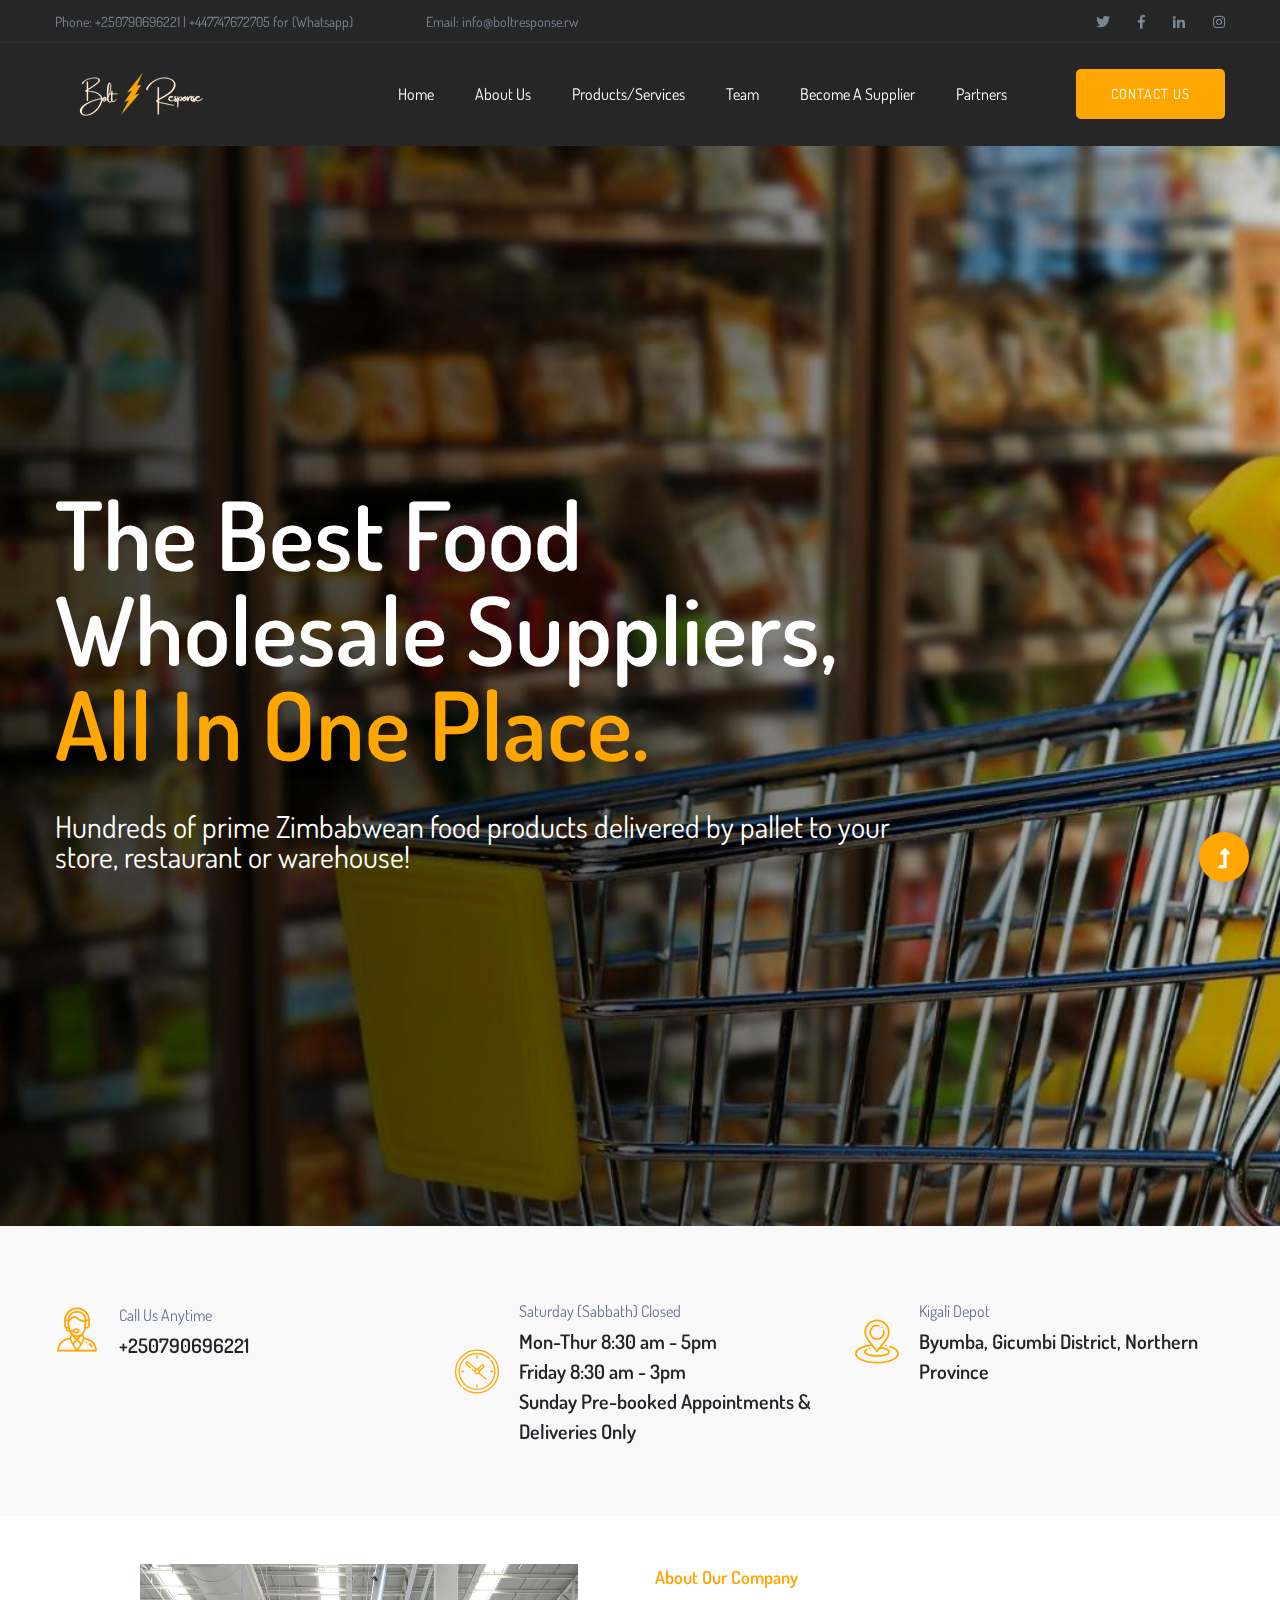
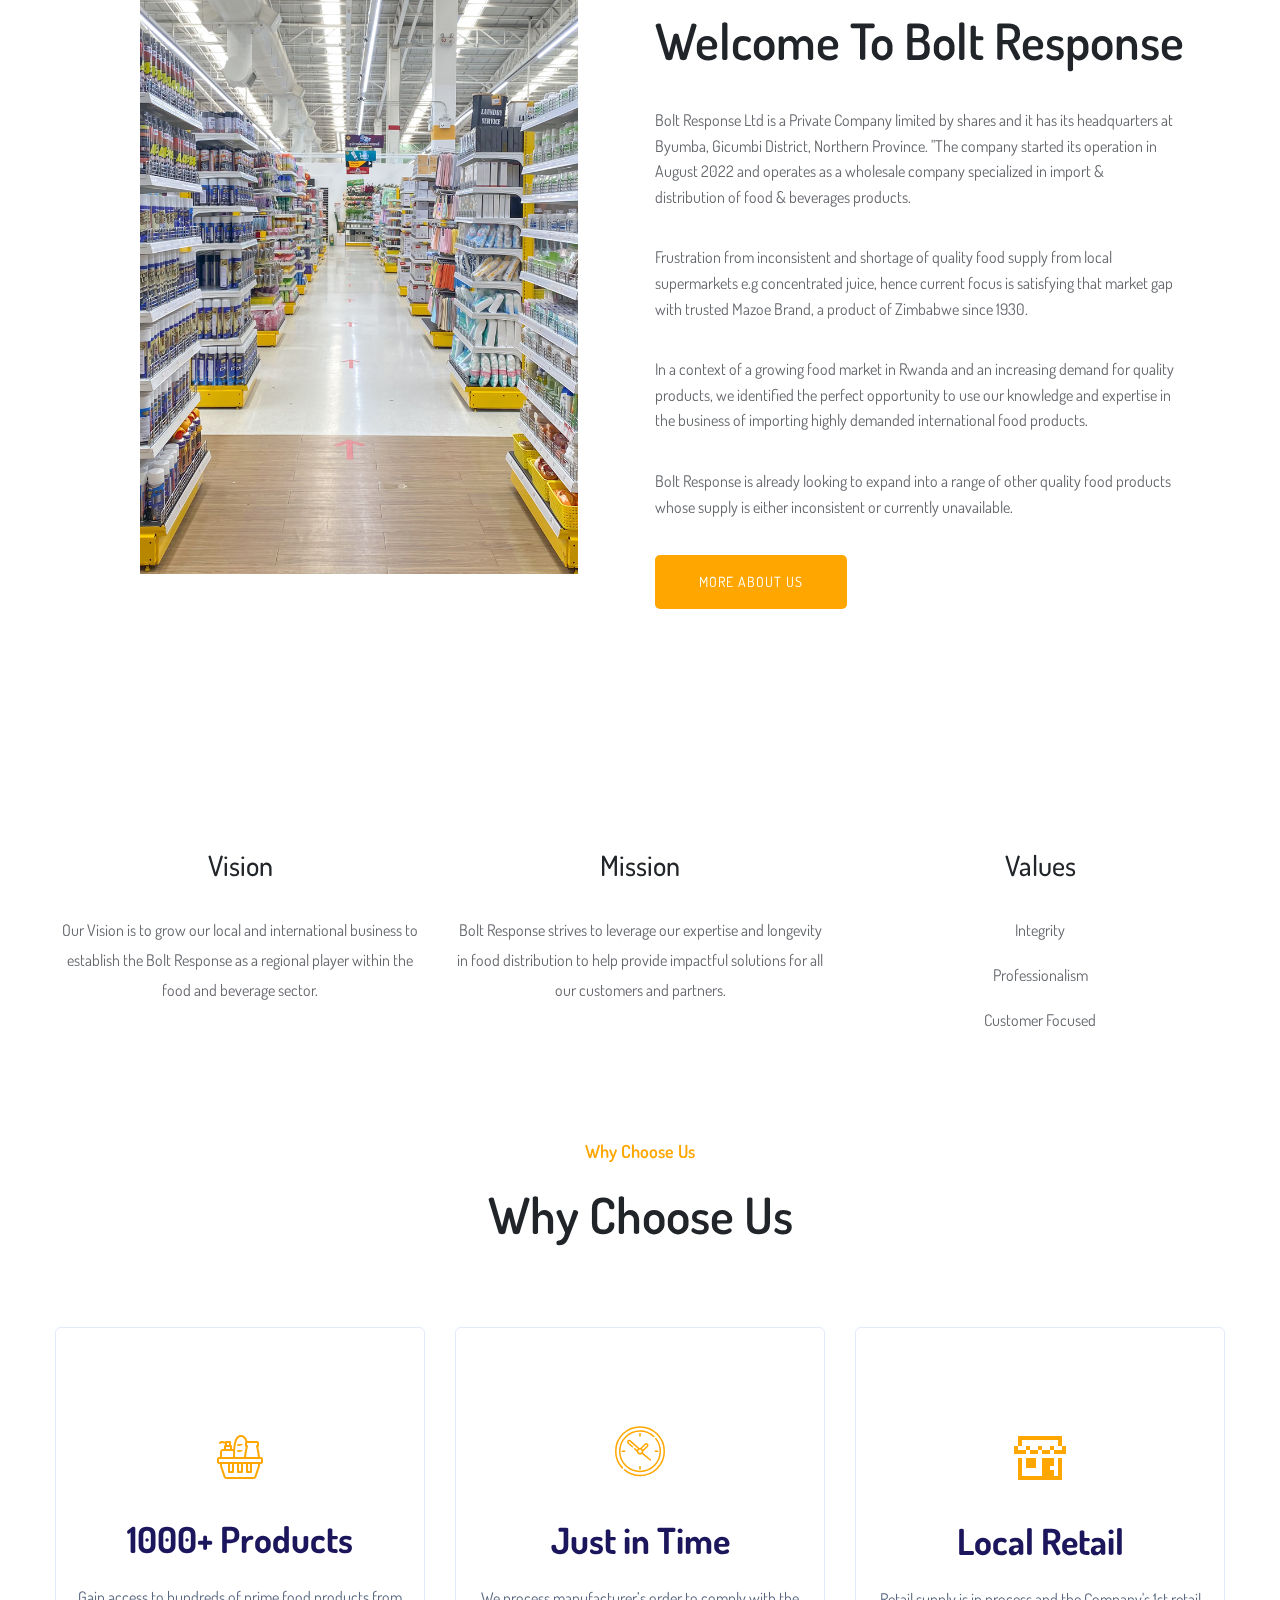
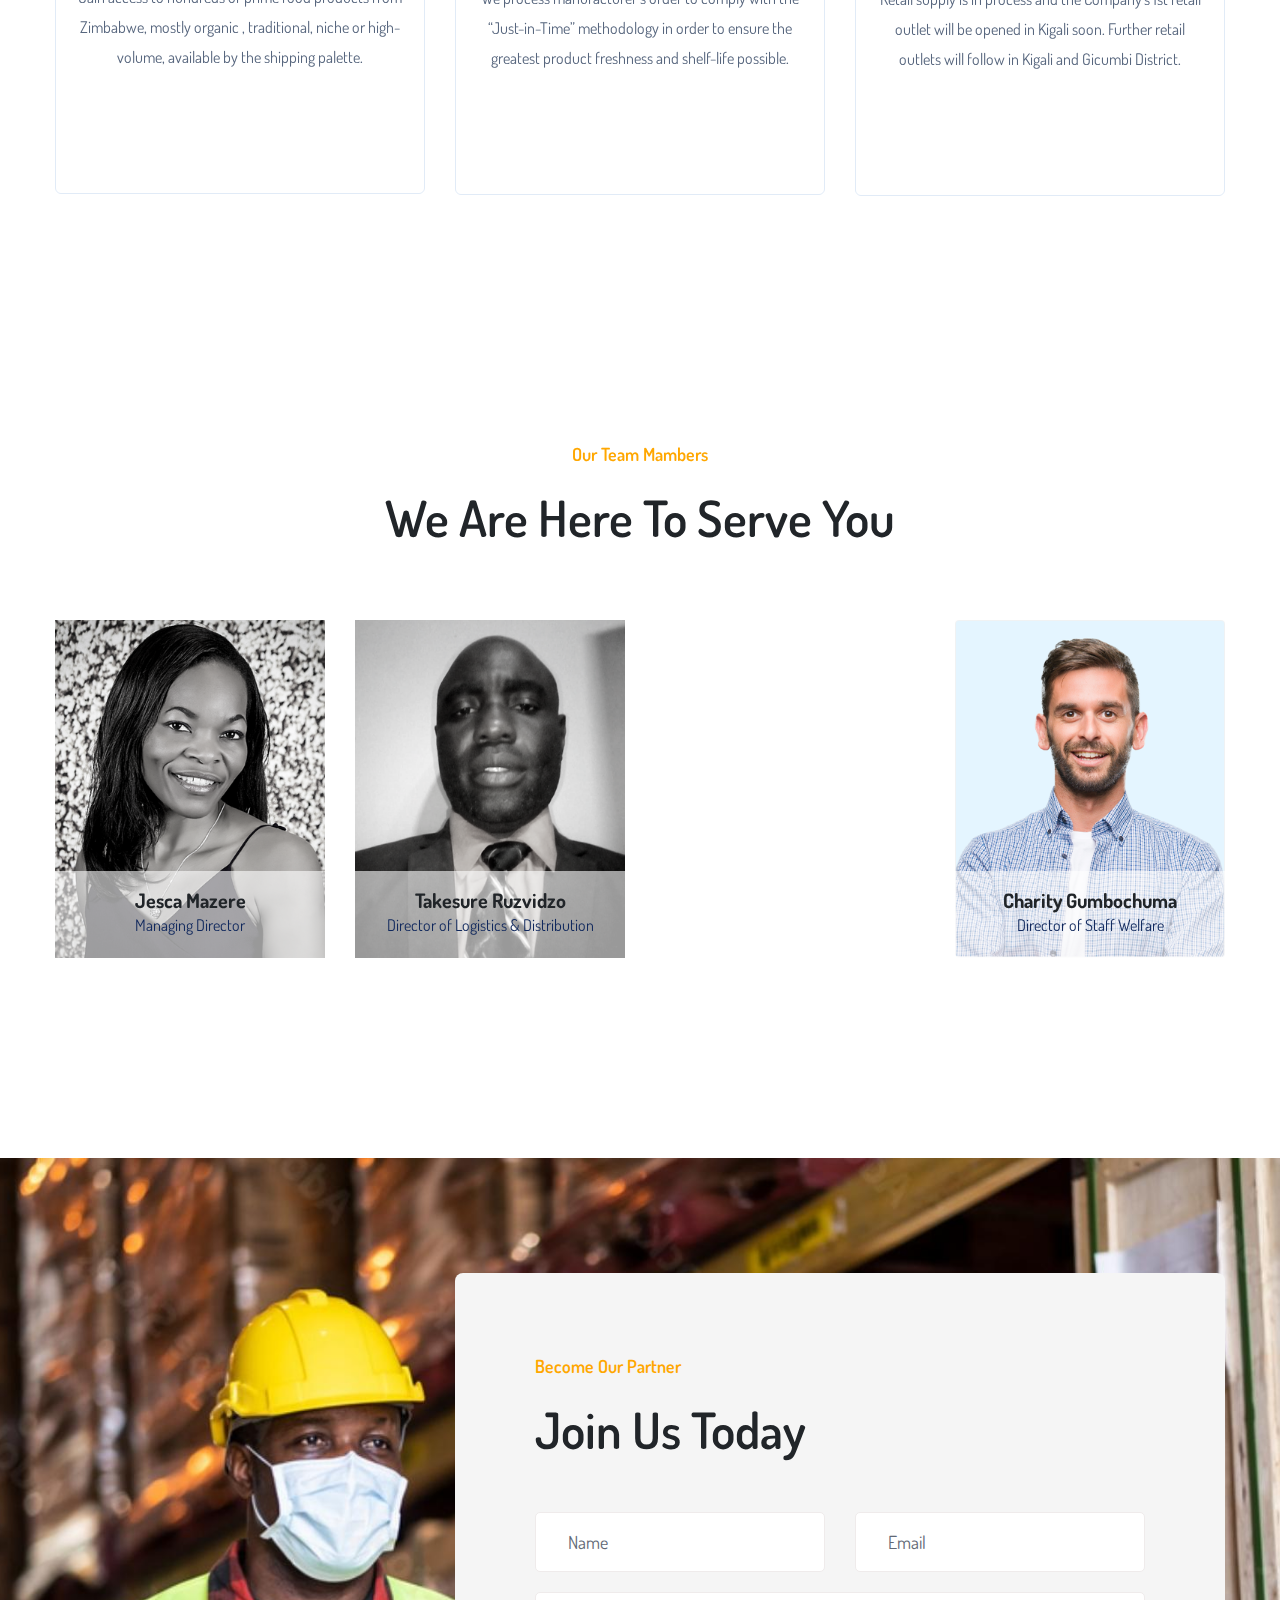
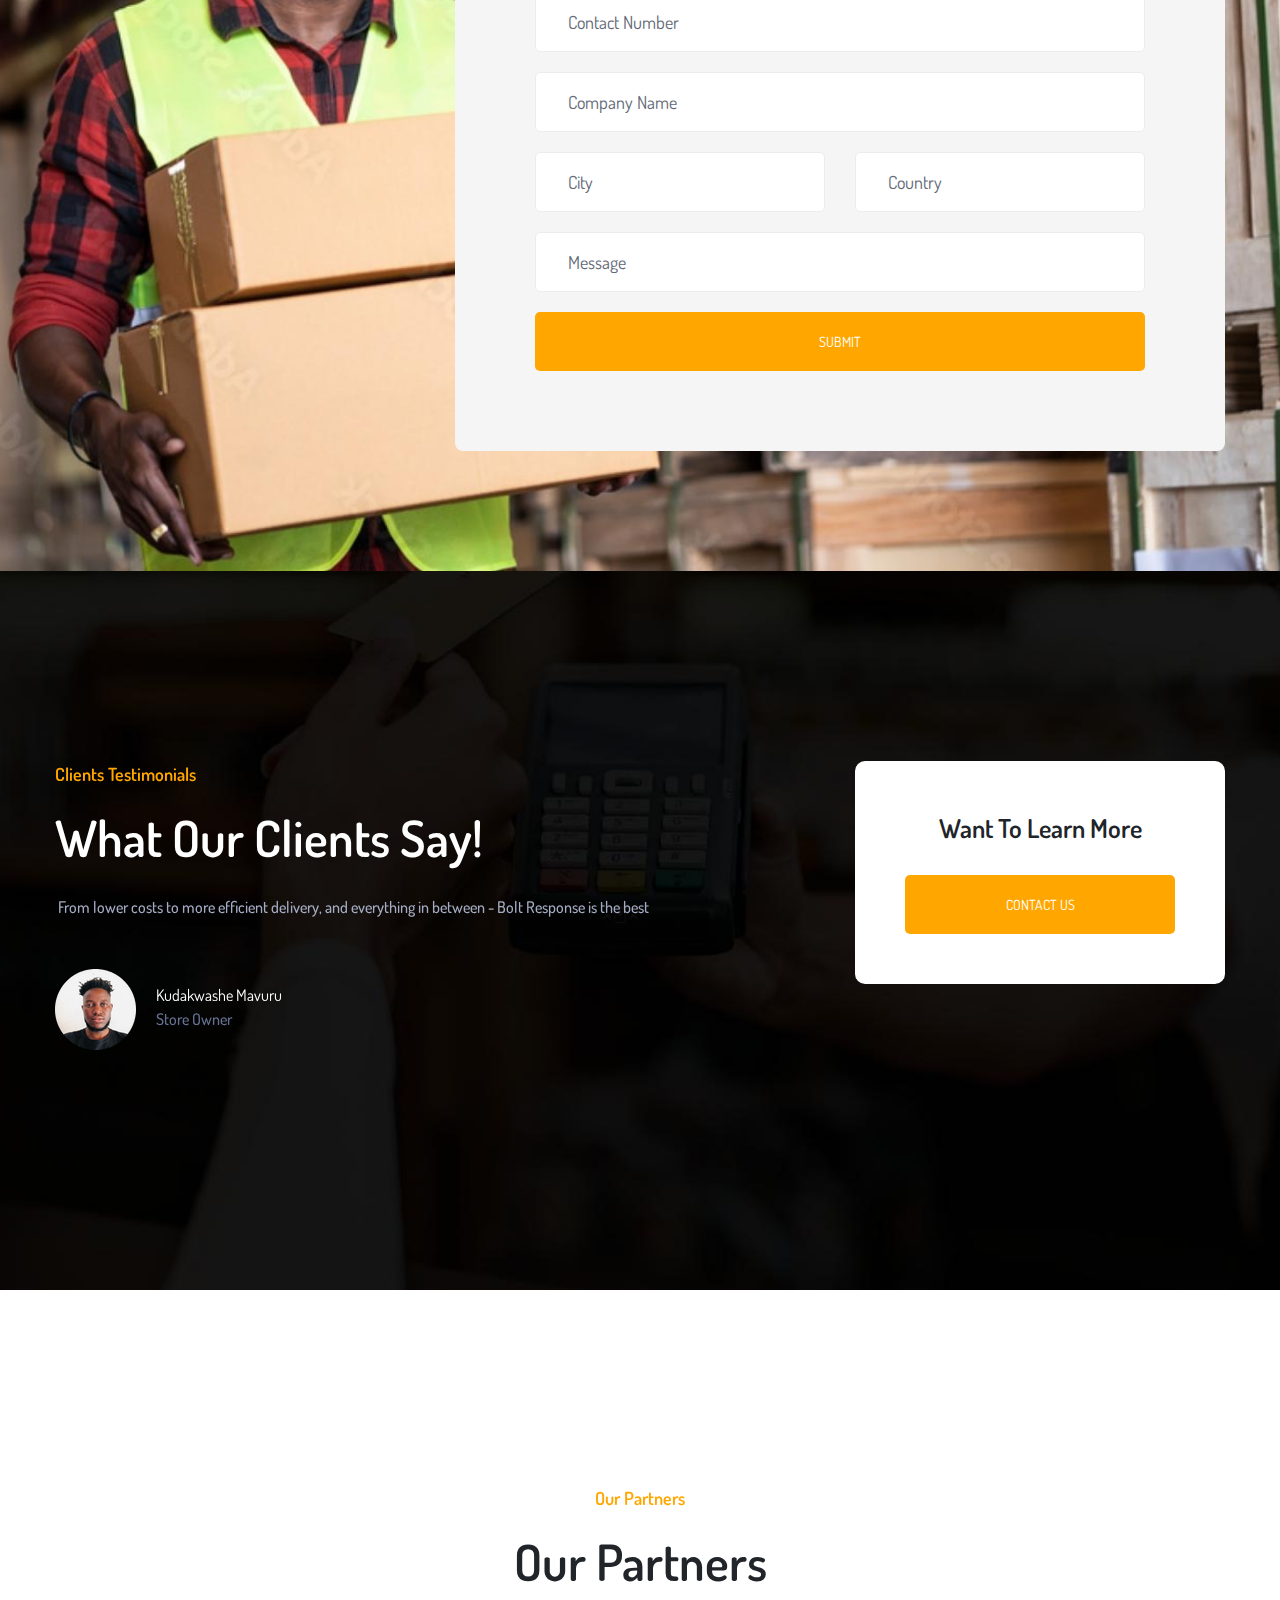
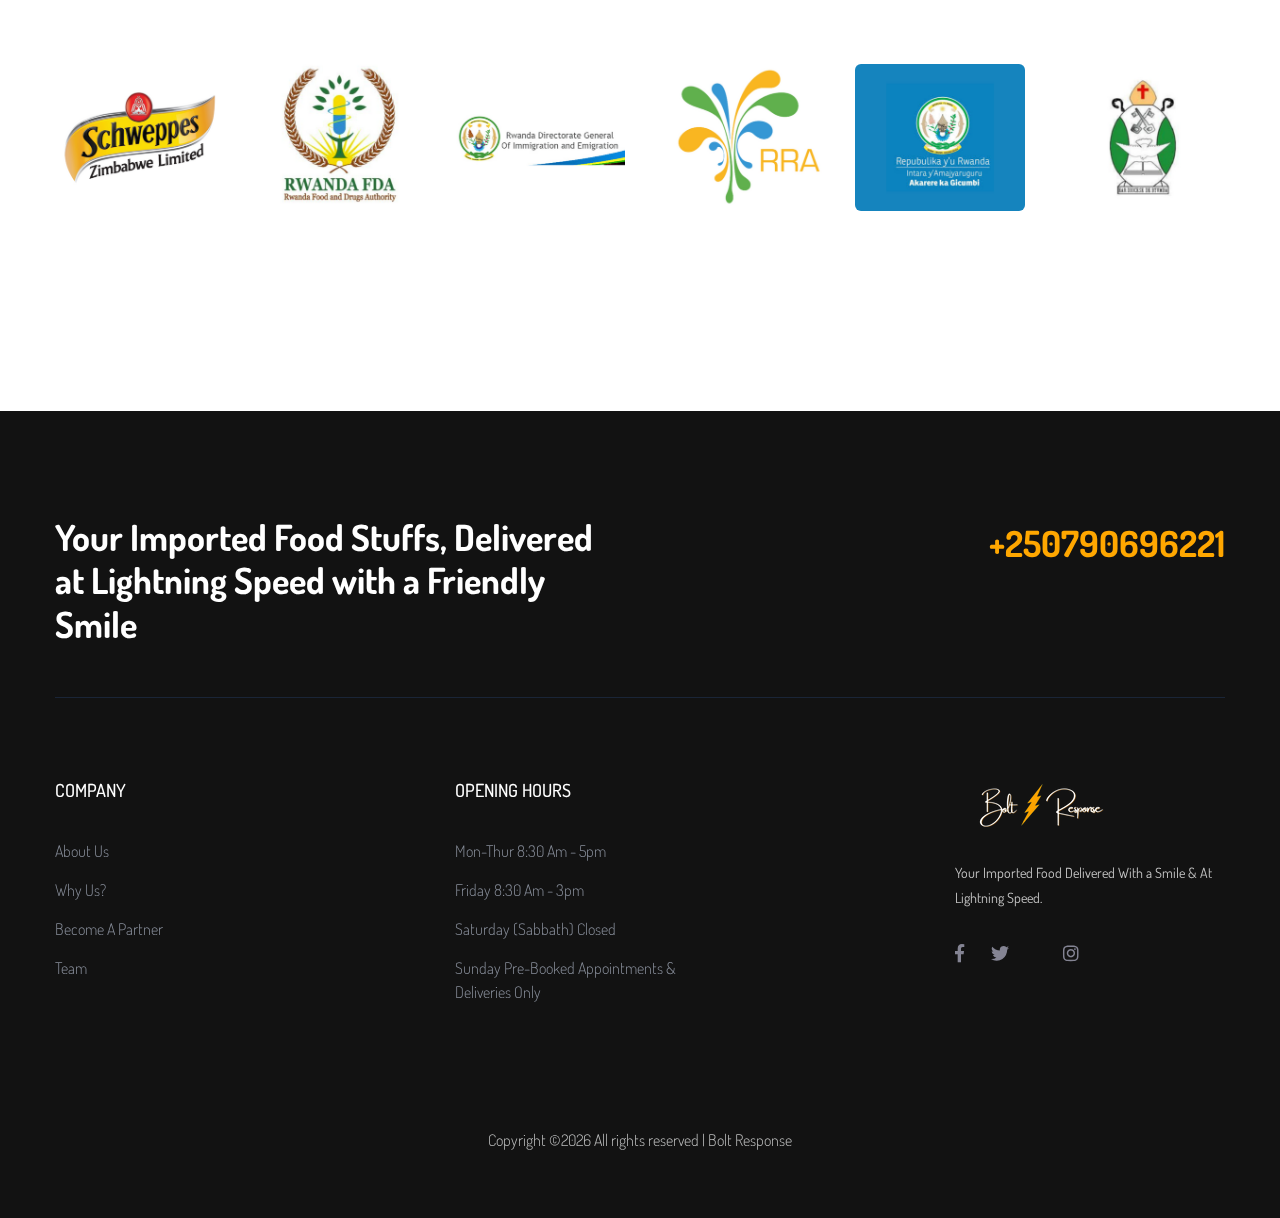
==== commit 8f517da8: "Add files via upload" ====
--- a/index.html
+++ b/index.html
@@ -143,9 +143,9 @@
                             <span class="flaticon-clock"></span>
                         </div>
                         <div class="info-caption">
-                            <p>Saturday CLOSED</p>
-                            <span>Mon-Thu 8.30am - 5pm</span>
-                            <span>Friday 8.30am - 3pm</span>
+                            <p>Saturday (Sabbath) Closed</p>
+                            <span>Mon-Thur 8:30 am - 5pm</span>
+                            <span>Friday 8:30 am - 3pm</span>
                             <span>Sunday Pre-booked Appointments & Deliveries Only</span>
 
                         </div>
@@ -157,8 +157,8 @@
                             <span class="flaticon-place"></span>
                         </div>
                         <div class="info-caption">
-                            <p>Byumba, Gicumbi District, Northern Province</p>
-                            <span>Kigali Depot , Kigugu 1, Kicukiro District, Kigali</span>
+                            <p>Kigali Depot </p>
+                            <span>Byumba, Gicumbi District, Northern Province</span>
                         </div>
                     </div>
                 </div>
@@ -189,7 +189,7 @@
                             <span>About Our Company</span>
                             <h2>Welcome to Bolt Response</h2>
                         </div>
-                        <p>Bolt Response Ltd is a Private Company limited by shares and it has its headquarters at Byumba, Gicumbi District, Northern Province Kigali Depot , Kigugu 1, Kicukiro District, Kigali. "The company started its operation in August 2022 and operates as a wholesale company specialized in import & distribution of food & beverages products.</p>
+                        <p>Bolt Response Ltd is a Private Company limited by shares and it has its headquarters at Byumba, Gicumbi District, Northern Province. "The company started its operation in August 2022 and operates as a wholesale company specialized in import & distribution of food & beverages products.</p>
 
                          <p>Frustration from inconsistent and shortage of quality food supply from local supermarkets e.g concentrated juice, hence current focus is satisfying that market gap with trusted Mazoe Brand, a product of Zimbabwe since 1930. </p>
 
@@ -254,7 +254,7 @@
                     <!-- Section Tittle -->
                     <div class="section-tittle text-center mb-80">
                         <span>Why Choose Us</span>
-                        <h2>What We Can Do For You</h2>
+                        <h2>Why Choose Us</h2>
                     </div>
                 </div>
             </div>
@@ -266,7 +266,7 @@
                         </div>
                         <div class="cat-cap">
                             <h5><a href="services.html">1000+ Products</a></h5>
-                            <p>Gain access to hundreds of prime food products from Zimbabwe, organic, gluten-free, traditional, niche or high-volume, available by the shipping palette.  </p>
+                            <p>Gain access to hundreds of prime food products from Zimbabwe, mostly organic , traditional, niche or high-volume, available by the shipping palette.  </p>
                         </div>
                     </div>
                 </div>
@@ -346,10 +346,10 @@
                 <div class="col-lg-3 col-md-4 col-sm-4">
                     <div class="single-team mb-30 text-center">
                         <div class="team-img">
-                            <img src="assets/img/gallery/team2.png" alt="">
+                            <img src="assets/img/gallery/team4.png" alt="">
                             <div class="team-caption">
                                 <h3><a href="#">Lucia Chauraya</a></h3>
-                                <p>Directors of Staff Welfare</p>
+                                <p>Director of Staff Welfare</p>
                                 <!-- Blog Social -->
                                 <div class="team-social">
                                     <ul>
@@ -363,10 +363,10 @@
                 <div class="col-lg-3 col-md-4 col-sm-4">
                     <div class="single-team mb-30 text-center">
                         <div class="team-img">
-                            <img src="assets/img/gallery/team2.png" alt="">
+                            <img src="assets/img/gallery/team3.png" alt="">
                             <div class="team-caption">
                                 <h3><a href="#">Charity Gumbochuma</a></h3>
-                                <p>Directors of Staff Welfare</p>
+                                <p>Director of Staff Welfare</p>
                                 <!-- Blog Social -->
                                 <div class="team-social">
                                     <ul>
@@ -578,7 +578,7 @@
                     <div class="row justify-content-between">
                         <div class="col-xl-6 col-lg-8 col-md-8">
                             <div class="wantToWork-caption wantToWork-caption2">
-                                <h2> Your Imported Food Delivered With a Smile & At Lightning Speed.</h2>
+                                <h2>Your Imported Food Stuffs, Delivered at Lightning Speed with a Friendly Smile</h2>
                             </div>
                         </div>
                         <div class="col-xl-3 col-lg-4">
@@ -604,7 +604,7 @@
                     <div class="col-xl-3 col-lg-3 col-md-4 col-sm-6">
                         <div class="single-footer-caption mb-50">
                             <div class="footer-tittle">
-                                <h4>Open Hours</h4>
+                                <h4>Opening Hours</h4>
                                 <ul>
                                     <li><a href="#"> Mon-Thur 8:30 am - 5pm</a></li>
                                     <li><a href="#"> Friday 8:30 am - 3pm</a></li>
